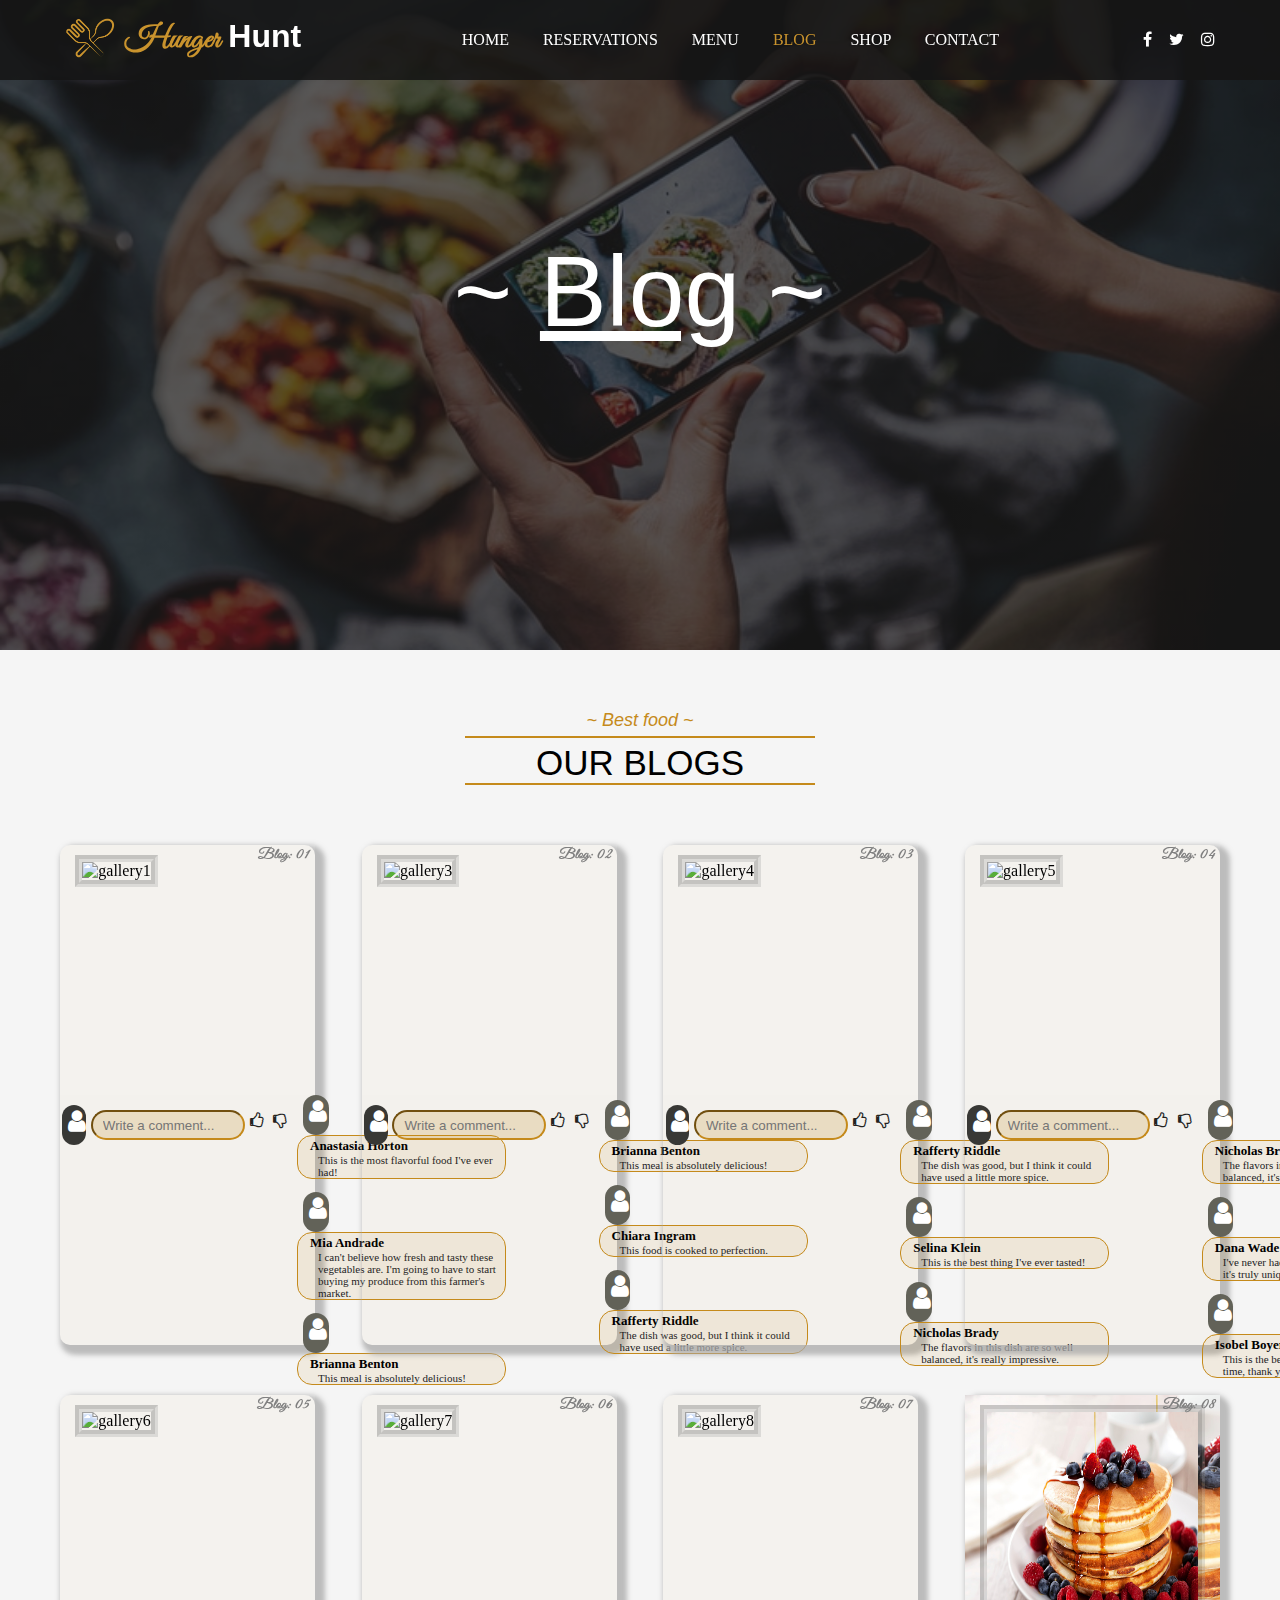
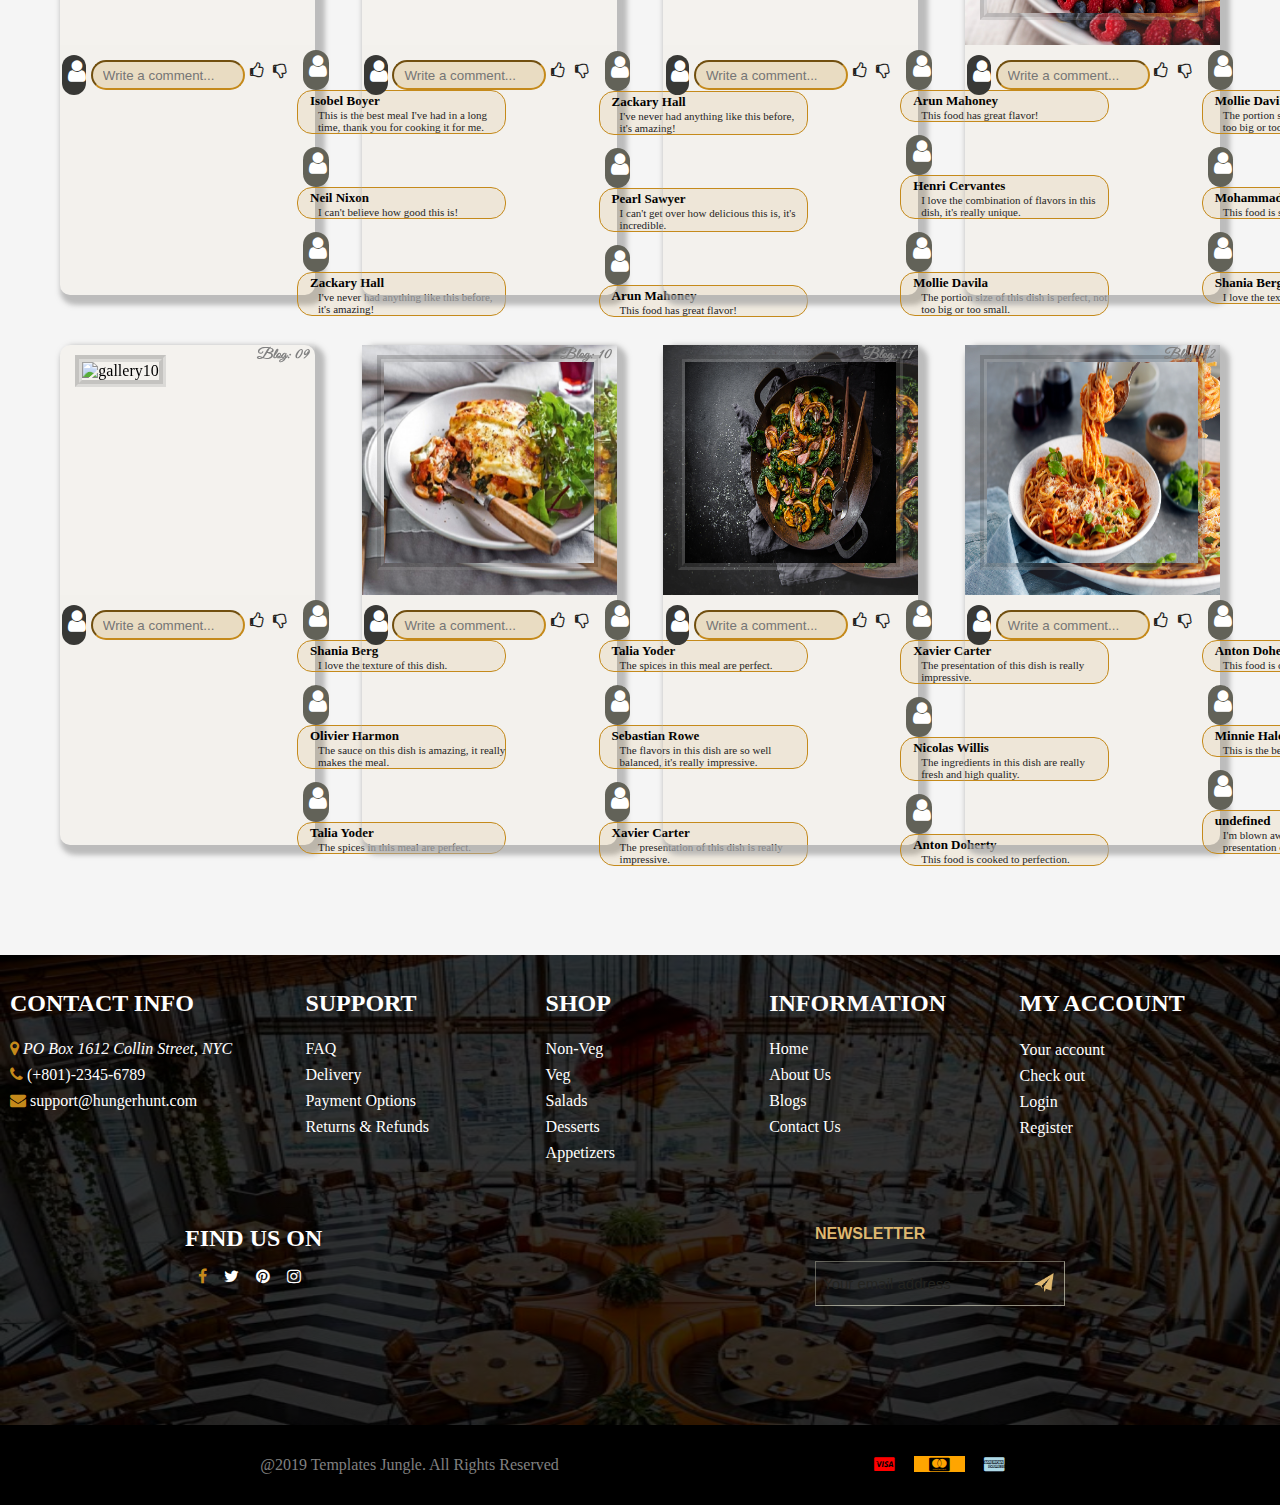
==== blog.html @ 98c382d9 "Finished blogs page" ====
<!DOCTYPE html>
<html lang="en">

<head>
    <meta charset="UTF-8">
    <meta http-equiv="X-UA-Compatible" content="IE=edge">
    <meta name="viewport" content="width=device-width, initial-scale=1.0">
    <link rel="stylesheet" href="styles/blog-style.css">
    <link rel="stylesheet" href="https://cdnjs.cloudflare.com/ajax/libs/font-awesome/4.7.0/css/font-awesome.min.css">
    <title>Blogs</title>
</head>

<body>
    <header>
        <div class="navbar">
            <nav>
                <script src="utils/navbar.js" type="text/JavaScript"></script>
            </nav>
        </div>
        <div class="page-title">~ <span>Blog</span> ~</div>
    </header>
    <div class="section-title">
        <h5>~ Best food ~</h5>
        <hr>
        <h4>OUR BLOGS</h4>
        <hr>
    </div>
    <section class="blogs">
        <article class="blog">
            <figure class="fig-1">
                <img src="assets/images/gallery1.png" alt="gallery1" class="blog-image" />
                <figcaption>
                    Blog: 01
                </figcaption>
            </figure>
            <div class="likes-and-comments">
                <div class="likes-comments-form">
                    <form>
                        <div style="font-size: 25px; color: white; width: 10%; height: 40px; background-color: #383835; border-radius: 20px"><i class="fa fa-user" style="padding-top: 15%; padding-left: 25%;"></i></div>
                        <div class="comment-input"><input method="GET" type="text" placeholder="Write a comment..." style="padding-left: 10px;">   </div>
                        <div style="width: 8%; margin-top: 3%;">
                            <i class="fa fa-thumbs-o-up" aria-hidden="true" id="blog-likes-1" style="color: #23231F;"></i>
                            <span id="total-likes-1" style="color: #23231F;"></span>
                        </div>
                        <div style="width: 8%; margin-top: 3%; margin-right: 3%;">
                            <i class="fa fa-thumbs-o-down" aria-hidden="true" id="blog-dislikes-1"
                                style="color: #23231F;"></i>
                            <span id="total-dislikes-1" style="color: #23231F;"></span>
                        </div>
                    </form>
                </div>
                <div id="blog-comments-1">
                    <script src="./utils/blogComments.js" type="text/javascript"></script>
                </div>
            </div>
        </article>
        <article class="blog">
            <figure class="fig-2">
                <img src="assets/images/gallery3.png" alt="gallery3" class="blog-image" />
                <figcaption>
                    Blog: 02
                </figcaption>
            </figure>
            <div class="likes-and-comments">
                <div class="likes-comments-form">
                    <form>
                        <div style="font-size: 25px; color: white; width: 10%; height: 40px; background-color: #383835; border-radius: 20px"><i class="fa fa-user" style="padding-top: 15%; padding-left: 25%;"></i></div>
                        <div class="comment-input"><input method="GET" type="text" placeholder="Write a comment..." style="padding-left: 10px;">   </div>
                        <div style="width: 8%; margin-top: 3%;">
                            <i class="fa fa-thumbs-o-up" aria-hidden="true" id="blog-likes-2" style="color: #23231F;"></i>
                            <span id="total-likes-2" style="color: #23231F;"></span>
                        </div>
                        <div style="width: 8%; margin-top: 3%; margin-right: 3%;">
                            <i class="fa fa-thumbs-o-down" aria-hidden="true" id="blog-dislikes-2"
                                style="color: #23231F;"></i>
                            <span id="total-dislikes-2" style="color: #23231F;"></span>
                        </div>
                    </form>
                </div>
                <div id="blog-comments-2" style="margin-top: 5px;">
                    <script src="./utils/blogComments.js" type="text/javascript"></script>
                </div>
            </div>
        </article>
        <article class="blog">
            <figure class="fig-3">
                <img src="assets/images/gallery4.png" alt="gallery4" class="blog-image" />
                <figcaption>
                    Blog: 03
                </figcaption>
            </figure>
            <div class="likes-and-comments">
                <div class="likes-comments-form">
                    <form>
                        <div style="font-size: 25px; color: white; width: 10%; height: 40px; background-color: #383835; border-radius: 20px"><i class="fa fa-user" style="padding-top: 15%; padding-left: 25%;"></i></div>
                        <div class="comment-input"><input method="GET" type="text" placeholder="Write a comment..." style="padding-left: 10px;">   </div>
                        <div style="width: 8%; margin-top: 3%;">
                            <i class="fa fa-thumbs-o-up" aria-hidden="true" id="blog-likes-3" style="color: #23231F;"></i>
                            <span id="total-likes-3" style="color: #23231F;"></span>
                        </div>
                        <div style="width: 8%; margin-top: 3%; margin-right: 3%;">
                            <i class="fa fa-thumbs-o-down" aria-hidden="true" id="blog-dislikes-3"
                                style="color: #23231F;"></i>
                            <span id="total-dislikes-3" style="color: #23231F;"></span>
                        </div>
                    </form>
                </div>
                <div id="blog-comments-3" style="margin-top: 5px;">
                    <script src="./utils/blogComments.js" type="text/javascript"></script>
                </div>
            </div>
        </article>
        <article class="blog">
            <figure class="fig-4">
                <img src="assets/images/gallery5.png" alt="gallery5" class="blog-image" />
                <figcaption>
                    Blog: 04
                </figcaption>
            </figure>
            <div class="likes-and-comments">
                <div class="likes-comments-form">
                    <form>
                        <div style="font-size: 25px; color: white; width: 10%; height: 40px; background-color: #383835; border-radius: 20px"><i class="fa fa-user" style="padding-top: 15%; padding-left: 25%;"></i></div>
                        <div class="comment-input"><input method="GET" type="text" placeholder="Write a comment..." style="padding-left: 10px;">   </div>
                        <div style="width: 8%; margin-top: 3%;">
                            <i class="fa fa-thumbs-o-up" aria-hidden="true" id="blog-likes-4" style="color: #23231F;"></i>
                            <span id="total-likes-4" style="color: #23231F;"></span>
                        </div>
                        <div style="width: 8%; margin-top: 3%; margin-right: 3%;">
                            <i class="fa fa-thumbs-o-down" aria-hidden="true" id="blog-dislikes-4"
                                style="color: #23231F;"></i>
                            <span id="total-dislikes-4" style="color: #23231F;"></span>
                        </div>
                    </form>
                </div>
                <div id="blog-comments-4" style="margin-top: 5px;">
                    <script src="./utils/blogComments.js" type="text/javascript"></script>
                </div>
            </div>
        </article>
        <article class="blog">
            <figure class="fig-5">
                <img src="assets/images/gallery6.png" alt="gallery6" class="blog-image" />
                <figcaption>
                    Blog: 05
                </figcaption>
            </figure>
            <div class="likes-and-comments">
                <div class="likes-comments-form">
                    <form>
                        <div style="font-size: 25px; color: white; width: 10%; height: 40px; background-color: #383835; border-radius: 20px"><i class="fa fa-user" style="padding-top: 15%; padding-left: 25%;"></i></div>
                        <div class="comment-input"><input method="GET" type="text" placeholder="Write a comment..." style="padding-left: 10px;">   </div>
                        <div style="width: 8%; margin-top: 3%;">
                            <i class="fa fa-thumbs-o-up" aria-hidden="true" id="blog-likes-5" style="color: #23231F;"></i>
                            <span id="total-likes-5" style="color: #23231F;"></span>
                        </div>
                        <div style="width: 8%; margin-top: 3%; margin-right: 3%;">
                            <i class="fa fa-thumbs-o-down" aria-hidden="true" id="blog-dislikes-5"
                                style="color: #23231F;"></i>
                            <span id="total-dislikes-5" style="color: #23231F;"></span>
                        </div>
                    </form>
                </div>
                <div id="blog-comments-5" style="margin-top: 5px;">
                    <script src="./utils/blogComments.js" type="text/javascript"></script>
                </div>
            </div>
        </article>
        <article class="blog">
            <figure class="fig-6">
                <img src="assets/images/gallery7.png" alt="gallery7" class="blog-image" />
                <figcaption>
                    Blog: 06
                </figcaption>
            </figure>
            <div class="likes-and-comments">
                <div class="likes-comments-form">
                    <form>
                        <div style="font-size: 25px; color: white; width: 10%; height: 40px; background-color: #383835; border-radius: 20px"><i class="fa fa-user" style="padding-top: 15%; padding-left: 25%;"></i></div>
                        <div class="comment-input"><input method="GET" type="text" placeholder="Write a comment..." style="padding-left: 10px;">   </div>
                        <div style="width: 8%; margin-top: 3%;">
                            <i class="fa fa-thumbs-o-up" aria-hidden="true" id="blog-likes-6" style="color: #23231F;"></i>
                            <span id="total-likes-6" style="color: #23231F;"></span>
                        </div>
                        <div style="width: 8%; margin-top: 3%; margin-right: 3%;">
                            <i class="fa fa-thumbs-o-down" aria-hidden="true" id="blog-dislikes-6"
                                style="color: #23231F;"></i>
                            <span id="total-dislikes-6" style="color: #23231F;"></span>
                        </div>
                    </form>
                </div>
                <div id="blog-comments-6" style="margin-top: 6px;">
                    <script src="./utils/blogComments.js" type="text/javascript"></script>
                </div>
            </div>
        </article>
        <article class="blog">
            <figure class="fig-7">
                <img src="assets/images/gallery8.png" alt="gallery8" class="blog-image" />
                <figcaption>
                    Blog: 07
                </figcaption>
            </figure>
            <div class="likes-and-comments">
                <div class="likes-comments-form">
                    <form>
                        <div style="font-size: 25px; color: white; width: 10%; height: 40px; background-color: #383835; border-radius: 20px"><i class="fa fa-user" style="padding-top: 15%; padding-left: 25%;"></i></div>
                        <div class="comment-input"><input method="GET" type="text" placeholder="Write a comment..." style="padding-left: 10px;">   </div>
                        <div style="width: 8%; margin-top: 3%;">
                            <i class="fa fa-thumbs-o-up" aria-hidden="true" id="blog-likes-7" style="color: #23231F;"></i>
                            <span id="total-likes-7" style="color: #23231F;"></span>
                        </div>
                        <div style="width: 8%; margin-top: 3%; margin-right: 3%;">
                            <i class="fa fa-thumbs-o-down" aria-hidden="true" id="blog-dislikes-7"
                                style="color: #23231F;"></i>
                            <span id="total-dislikes-7" style="color: #23231F;"></span>
                        </div>
                    </form>
                </div>
                <div id="blog-comments-7" style="margin-top: 5px;">
                    <script src="./utils/blogComments.js" type="text/javascript"></script>
                </div>
            </div>
        </article>
        <article class="blog">
            <figure class="fig-8">
                <img src="assets/images/gallery9.jpg" alt="gallery9" class="blog-image" />
                <figcaption>
                    Blog: 08
                </figcaption>
            </figure>
            <div class="likes-and-comments">
                <div class="likes-comments-form">
                    <form>
                        <div style="font-size: 25px; color: white; width: 10%; height: 40px; background-color: #383835; border-radius: 20px"><i class="fa fa-user" style="padding-top: 15%; padding-left: 25%;"></i></div>
                        <div class="comment-input"><input method="GET" type="text" placeholder="Write a comment..." style="padding-left: 10px;">   </div>
                        <div style="width: 8%; margin-top: 3%;">
                            <i class="fa fa-thumbs-o-up" aria-hidden="true" id="blog-likes-8" style="color: #23231F;"></i>
                            <span id="total-likes-8" style="color: #23231F;"></span>
                        </div>
                        <div style="width: 8%; margin-top: 3%; margin-right: 3%;">
                            <i class="fa fa-thumbs-o-down" aria-hidden="true" id="blog-dislikes-8"
                                style="color: #23231F;"></i>
                            <span id="total-dislikes-8" style="color: #23231F;"></span>
                        </div>
                    </form>
                </div>
                <div id="blog-comments-8" style="margin-top: 5px;">
                    <script src="./utils/blogComments.js" type="text/javascript"></script>
                </div>
            </div>
        </article>
        <article class="blog">
            <figure class="fig-9">
                <img src="assets/images/gallery10.png" alt="gallery10" class="blog-image" />
                <figcaption>
                    Blog: 09
                </figcaption>
            </figure>
            <div class="likes-and-comments">
                <div class="likes-comments-form">
                    <form>
                        <div style="font-size: 25px; color: white; width: 10%; height: 40px; background-color: #383835; border-radius: 20px"><i class="fa fa-user" style="padding-top: 15%; padding-left: 25%;"></i></div>
                        <div class="comment-input"><input method="GET" type="text" placeholder="Write a comment..." style="padding-left: 10px;">   </div>
                        <div style="width: 8%; margin-top: 3%;">
                            <i class="fa fa-thumbs-o-up" aria-hidden="true" id="blog-likes-9" style="color: #23231F;"></i>
                            <span id="total-likes-9" style="color: #23231F;"></span>
                        </div>
                        <div style="width: 8%; margin-top: 3%; margin-right: 3%;">
                            <i class="fa fa-thumbs-o-down" aria-hidden="true" id="blog-dislikes-9"
                                style="color: #23231F;"></i>
                            <span id="total-dislikes-9" style="color: #23231F;"></span>
                        </div>
                    </form>
                </div>
                <div id="blog-comments-9" style="margin-top: 5px;">
                    <script src="./utils/blogComments.js" type="text/javascript"></script>
                </div>
            </div>
        </article>
        <article class="blog">
            <figure class="fig-10">
                <img src="assets/images/gallery11.jpg" alt="gallery11" class="blog-image" />
                <figcaption>
                    Blog: 10
                </figcaption>
            </figure>
            <div class="likes-and-comments">
                <div class="likes-comments-form">
                    <form>
                        <div style="font-size: 25px; color: white; width: 10%; height: 40px; background-color: #383835; border-radius: 20px"><i class="fa fa-user" style="padding-top: 15%; padding-left: 25%;"></i></div>
                        <div class="comment-input"><input method="GET" type="text" placeholder="Write a comment..." style="padding-left: 10px;">   </div>
                        <div style="width: 8%; margin-top: 3%;">
                            <i class="fa fa-thumbs-o-up" aria-hidden="true" id="blog-likes-10" style="color: #23231F;"></i>
                            <span id="total-likes-10" style="color: #23231F;"></span>
                        </div>
                        <div style="width: 8%; margin-top: 3%; margin-right: 3%;">
                            <i class="fa fa-thumbs-o-down" aria-hidden="true" id="blog-dislikes-10"
                                style="color: #23231F;"></i>
                            <span id="total-dislikes-10" style="color: #23231F;"></span>
                        </div>
                    </form>
                </div>
                <div id="blog-comments-10" style="margin-top: 5px;">
                    <script src="./utils/blogComments.js" type="text/javascript"></script>
                </div>
            </div>
        </article>
        <article class="blog">
            <figure class="fig-11">
                <img src="assets/images/gallery12.jpg" alt="gallery12" class="blog-image" />
                <figcaption>
                    Blog: 11
                </figcaption>
            </figure>
            <div class="likes-and-comments">
                <div class="likes-comments-form">
                    <form>
                        <div style="font-size: 25px; color: white; width: 10%; height: 40px; background-color: #383835; border-radius: 20px"><i class="fa fa-user" style="padding-top: 15%; padding-left: 25%;"></i></div>
                        <div class="comment-input"><input method="GET" type="text" placeholder="Write a comment..." style="padding-left: 10px;">   </div>
                        <div style="width: 8%; margin-top: 3%;">
                            <i class="fa fa-thumbs-o-up" aria-hidden="true" id="blog-likes-11" style="color: #23231F;"></i>
                            <span id="total-likes-11" style="color: #23231F;"></span>
                        </div>
                        <div style="width: 8%; margin-top: 3%; margin-right: 3%;">
                            <i class="fa fa-thumbs-o-down" aria-hidden="true" id="blog-dislikes-11"
                                style="color: #23231F;"></i>
                            <span id="total-dislikes-11" style="color: #23231F;"></span>
                        </div>
                    </form>
                </div>
                <div id="blog-comments-11" style="margin-top: 5px;">
                    <script src="./utils/blogComments.js" type="text/javascript"></script>
                </div>
            </div>
        </article>
        <article class="blog">
            <figure class="fig-12">
                <img src="assets/images/gallery13.jpg" alt="gallery13" class="blog-image" />
                <figcaption>
                    Blog: 12
                </figcaption>
            </figure>
            <div class="likes-and-comments">
                <div class="likes-comments-form">
                    <form>
                        <div style="font-size: 25px; color: white; width: 10%; height: 40px; background-color: #383835; border-radius: 20px"><i class="fa fa-user" style="padding-top: 15%; padding-left: 25%;"></i></div>
                        <div class="comment-input"><input method="GET" type="text" placeholder="Write a comment..." style="padding-left: 10px;">   </div>
                        <div style="width: 8%; margin-top: 3%;">
                            <i class="fa fa-thumbs-o-up" aria-hidden="true" id="blog-likes-12" style="color: #23231F;"></i>
                            <span id="total-likes-12" style="color: #23231F;"></span>
                        </div>
                        <div style="width: 8%; margin-top: 3%; margin-right: 3%;">
                            <i class="fa fa-thumbs-o-down" aria-hidden="true" id="blog-dislikes-12"
                                style="color: #23231F;"></i>
                            <span id="total-dislikes-12" style="color: #23231F;"></span>
                        </div>
                    </form>
                </div>
                <div id="blog-comments-12" style="margin-top: 5px;">
                    <script src="./utils/blogComments.js" type="text/javascript"></script>
                </div>
            </div>
        </article>
        <script src="./utils/likeFunction.js" type="text/javascript"></script>
    </section>
    <footer>
        <script src="utils/footer.js" type="text/JavaScript"></script>
    </footer>
</body>

</html>
---- styles/blog-style.css ----
:root {
    --light-orange-button-color: rgba(227, 179, 89, 0.946);
    --transparent-black: rgba(0, 0, 0, 0.85);
}

@font-face {
    font-family: 'Great Vibes';
    src: url('../assets/fonts/great-vibes.ttf') format('truetype'); 
} 

* {
    margin: 0;
    box-sizing: border-box;
    padding: 0;
}

body {
    background-color: #f5f5f5;
}

header {
    width: 100%;
    height: 650px;
    background: linear-gradient(rgba(0, 0, 0, 0.7), rgba(0, 0, 0, 0.7)), url("../assets/images/blogsHeader.jpg");
    background-repeat: no-repeat;
    background-attachment: scroll;
    background-size: 100% 100%;
    opacity: 0.92;
}

.page-title {
    color: white;
    font-family: sans-serif;
    font-size: 100px;
    text-align: center;
    margin-top: 12%;
    font-weight: 500;
}

.page-title span {
    text-decoration: underline;
}

 .navbar-logo img {
    width: 50px;
    height: 50px;
    margin-top: auto;
}

.page-links a {
    text-decoration: none;
    color: white;
    margin-left: 30px;
}

.page-links {
    float: right;
    line-height: 80px;
    text-shadow: var(--transparent-black) -2.36667px 1.13333px 1.96803px;
}

.social-links a {
    margin-left: 13px;
}

.navbar {
    background-color: var(--transparent-black);
    position: sticky;
    top: 0px;
    z-index: 10000;
    display: flex;
}

.navbar-logo img {
    width: 50px;
    height: 50px;
    margin-top: auto;
}

#header-title {
    font-family: 'Great Vibes' , sans-serif;
    color: rgb(197, 138, 27);
    font-size: 32px;
    margin-top: 5px;
    margin-left: 10px;
}

#header-title span {
    font-family: sans-serif;
    font-weight: bold;
    color: white;
}

nav {
    width: 100%;
    top: 0;
    height: 80px;
    display: flex;
    align-items: center;
    justify-content: space-around;
}

#blog-link {
    color: rgb(197, 138, 27);
}

footer {
    height: 550px;
}

.footer-background-content {    
    background: linear-gradient(rgba(0, 0, 0, 0.8), rgba(0, 0, 0, 0.8)), url("../assets/images/footer-background.jpeg");
    height: 470px;
    background-repeat: no-repeat;
    background-attachment: scroll;
    background-size: 100% 100%;
}

.footer-background-content h2, .footer-background-content li, .footer-background-content a {
    color: white;
}

.footer-background-content::before {
    content: "";
    filter: brightness(100%);
    transition: all .2s linear;
}

.footer-links {
    display: flex;
    padding: 15px 10px;
    width: 100%;
    justify-content: center;
    height: 50%;
}

.footer-links-2 {
    display: flex;
    padding: 15px 10px;
    width: 100%;
    justify-content: space-around;
}

.footer-links li {
    font-size: 16px;
}

.footer-links div, .footer-links-2 div {
    padding: 20px 0px;
    width: 280px;
}

.footer-links i {
    color: rgb(197, 138, 27);
}

.footer-links h2 {
    margin-bottom: 20px;
}

.footer-links li {
    font-size: 16px;
}

#contact-info, #support, #shop, #information, #my-account li{
    text-align: justify;
    line-height: 26px;
}

#support {
    padding-left: 45px;
}

#shop {
    padding-left: 30px;
}

#contact nav {
    height: 50px;
    justify-content: left;
}

.social-links a {
    margin-left: 13px;
}

#newsletter-and-email input:not(:last-child) {
    background: transparent;
    width: 250px;
    height: 45px;
    color: rgba(245, 245, 220, 0.569);
    border-radius: 0;
    border-color: rgba(245, 245, 220, 0.569);
    border-width: 0.3px;
    padding-left: 7px;
    font-size: 15px;
    background-size: 20px;
    margin-top: 18px;
}

#newsletter-and-email h3{
   color:rgb(223, 184, 112);
   font-size: 16px;
}

#newsletter-and-email input:not(:last-child):focus {
    outline: none !important;
    border-color: rgba(245, 245, 220, 0.8);
}

#newsletter-and-email input:not(:last-child)::placeholder {
    color: #23231F;
}

#email-submit {
    background-image: url('../assets/images/send-icon.png');
    background-repeat: no-repeat;
    background-size: 23px;
    background-position: 5px;
    background-color: transparent;
    border: none;
    display: table-cell;
    vertical-align: middle;
    width: 30px;
    height: 30px;
    margin-left: -40px;
    margin-top: -3px;
}

.footer-credentials {
    height: 80px;
    display: flex;
    margin: auto;
    justify-content: center;
    align-items: center;
}

ul li {
    list-style-type: none;
}

ul li a {
    text-decoration: none;
    color: var(--transparent-black);
}

.card-class {
    margin-left: 300px;
}

.card-class i {
    padding: 0px 15px;
}

.section-title {
    text-align: center;
    margin-top: 60px;
    font-family: Helvetica, Arial, sans-serif;
}

.section-title h4 {
    font-size: 35px;
    margin-top: 5px;
    font-weight: 100;
}

.section-title hr {
    border: none;
    height: 2px;
    background: rgb(197, 138, 27);
    margin: auto;
    width: 350px;
}

.section-title h5 {
    color: rgb(197, 138, 27);
    font-size: 18px;
    font-style: italic;
    margin-bottom: 5px;
    font-weight: 100;
}

.blogs {
    display: flex;
    flex-wrap: wrap;
    justify-content: space-between;
    margin: 60px ;
    
}

.blogs .blog {
    width: 22%;
    height: 500px;
    margin-bottom: 50px;
    box-shadow:  5px 5px 5px 5px rgba(168, 168, 168, 0.75);
    background-color: rgba(197, 138, 27, 0.034);
    border-radius: 10px;
}

.blog figure {
    width: 100%;
    height: 50%;
    background-size: cover;
    position: relative;
    margin-bottom: 0;
}

.fig-1 {
    background: linear-gradient(rgba(255,255,255,0.1), rgba(255,255,255,0.1)), url('./../assets/images/gallery1.png') no-repeat;
}
.fig-2 {
    background: linear-gradient(rgba(255,255,255,0.1), rgba(255,255,255,0.1)), url('./../assets/images/gallery3.png') no-repeat;
}
.fig-3 {
    background: linear-gradient(rgba(255,255,255,0.1), rgba(255,255,255,0.1)), url('./../assets/images/gallery4.png') no-repeat;
}
.fig-4 {
    background: linear-gradient(rgba(255,255,255,0.1), rgba(255,255,255,0.1)), url('./../assets/images/gallery5.png') no-repeat;
}
.fig-5 {
    background: linear-gradient(rgba(255,255,255,0.1), rgba(255,255,255,0.1)), url('./../assets/images/gallery6.png') no-repeat;
}
.fig-6 {
    background: linear-gradient(rgba(255,255,255,0.1), rgba(255,255,255,0.1)), url('./../assets/images/gallery7.png') no-repeat;
}
.fig-7 {
    background: linear-gradient(rgba(255,255,255,0.1), rgba(255,255,255,0.1)), url('./../assets/images/gallery8.png') no-repeat;
}
.fig-8 {
    background: linear-gradient(rgba(255,255,255,0.1), rgba(255,255,255,0.1)), url('./../assets/images/gallery9.jpg') no-repeat;
}
.fig-9 {
    background: linear-gradient(rgba(255,255,255,0.1), rgba(255,255,255,0.1)), url('./../assets/images/gallery10.png') no-repeat;
}
.fig-10 {
    background: linear-gradient(rgba(255,255,255,0.1), rgba(255,255,255,0.1)), url('./../assets/images/gallery11.jpg') no-repeat;
}
.fig-11 {
    background: linear-gradient(rgba(255,255,255,0.1), rgba(255,255,255,0.1)), url('./../assets/images/gallery12.jpg') no-repeat;
}
.fig-12 {
    background: linear-gradient(rgba(255,255,255,0.1), rgba(255,255,255,0.1)), url('./../assets/images/gallery13.jpg') no-repeat;
}

figure .blog-image {
    width: 88%;
    height: 86%;
    margin: 4% 6%;
    opacity: 1;
    border: 7px groove rgba(151, 151, 151, 0.27);
}

figcaption {
    font-family: 'Great Vibes' , sans-serif;
    font-size: 15px;
    font-weight: 600;
    color: gray;
    position: absolute;
    z-index: 1;
    top: 0;
    right: 0;
    margin-right: 5px;
}

.likes-and-comments {
    height: 50%;
    margin-top: 0px;
    display: flex;
    flex-wrap: wrap;
    flex-direction: column;
}

.likes-comments-form {
    height: 23%;
}

.likes-comments-form form { 
    margin-left: 1%;
    width: 100%;
    height: 100%;
    display: flex;
    flex-wrap: wrap;
    justify-content: space-between;
    padding-top: 10px;
}

.comment-input {
    width: 65%;
    height: 30px;
}

.comment-input input {
    width: 100%;
    height: 100%;
    margin-top: 5px;
    background-color: rgba(197, 138, 27, 0.2);
    border-radius: 15px;
    border-color: rgb(197, 138, 27);
    outline:#4e4f50;
    color: #23231F;
}
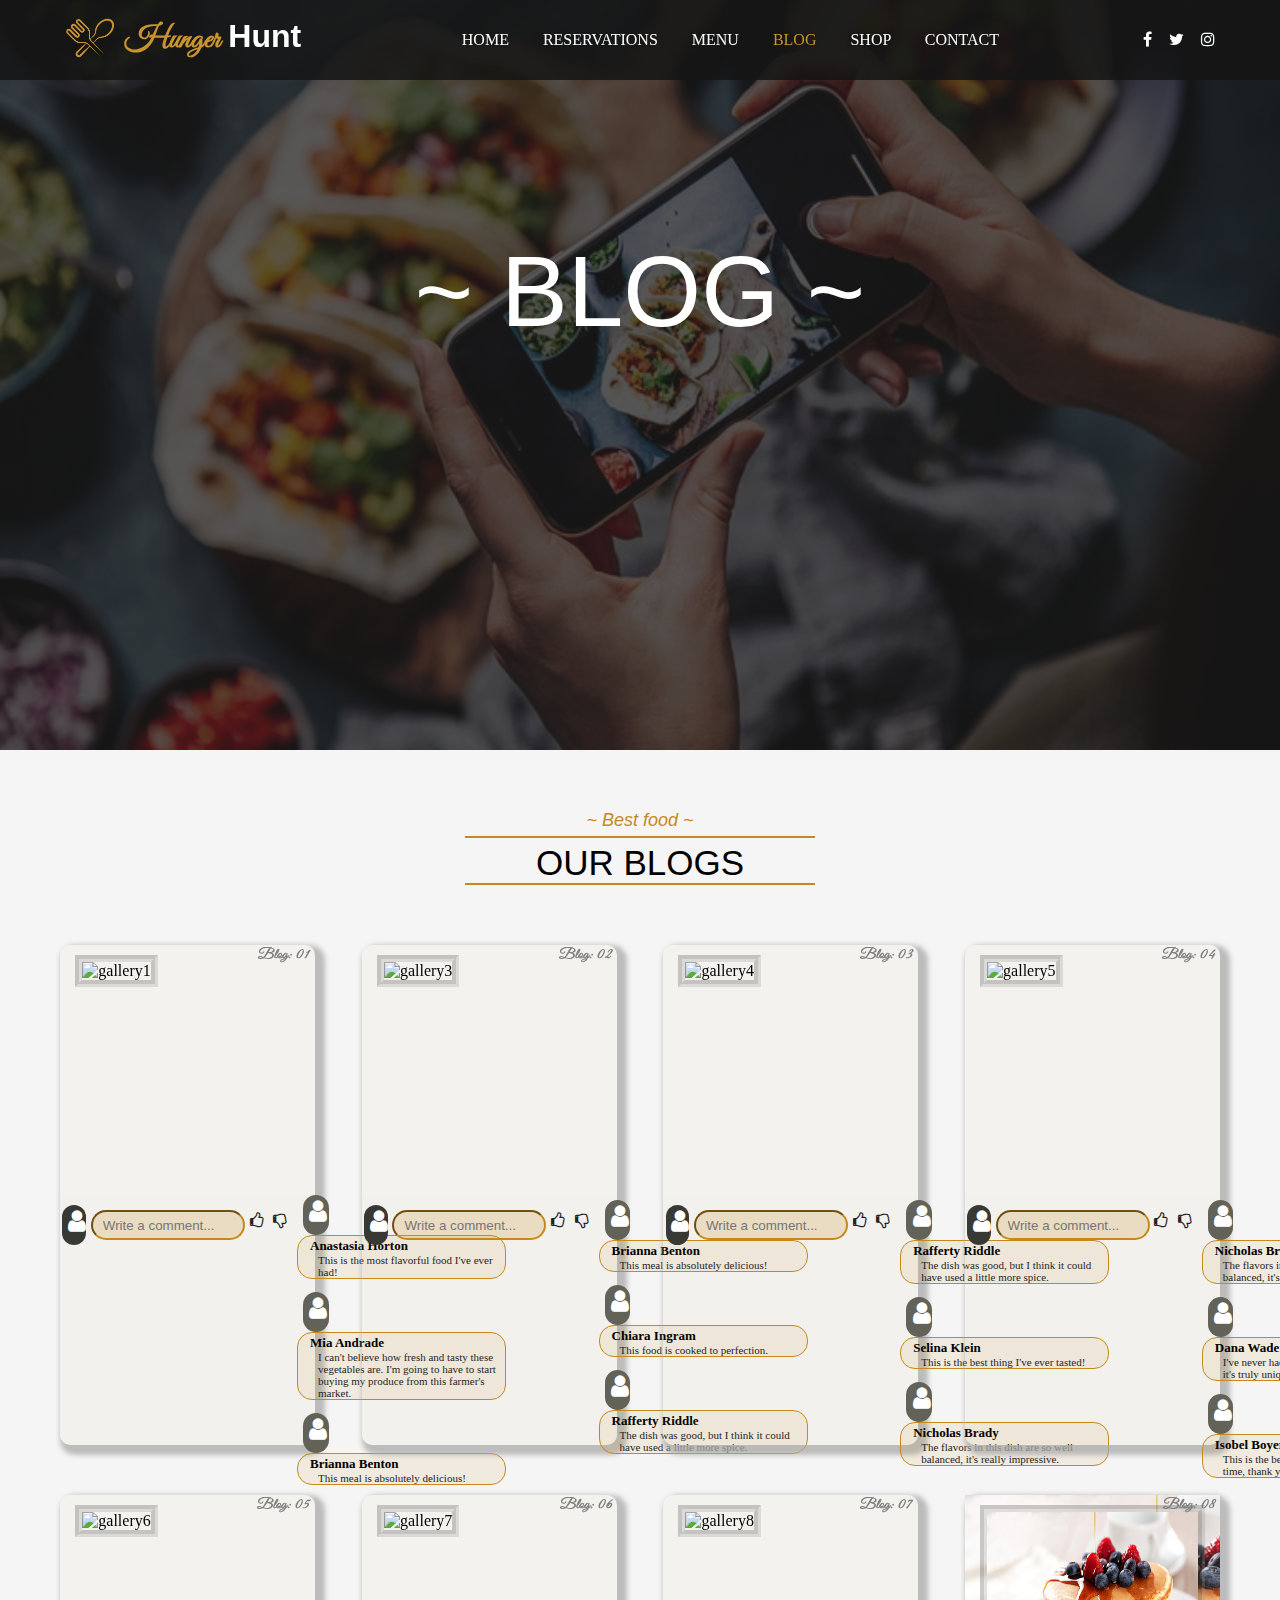
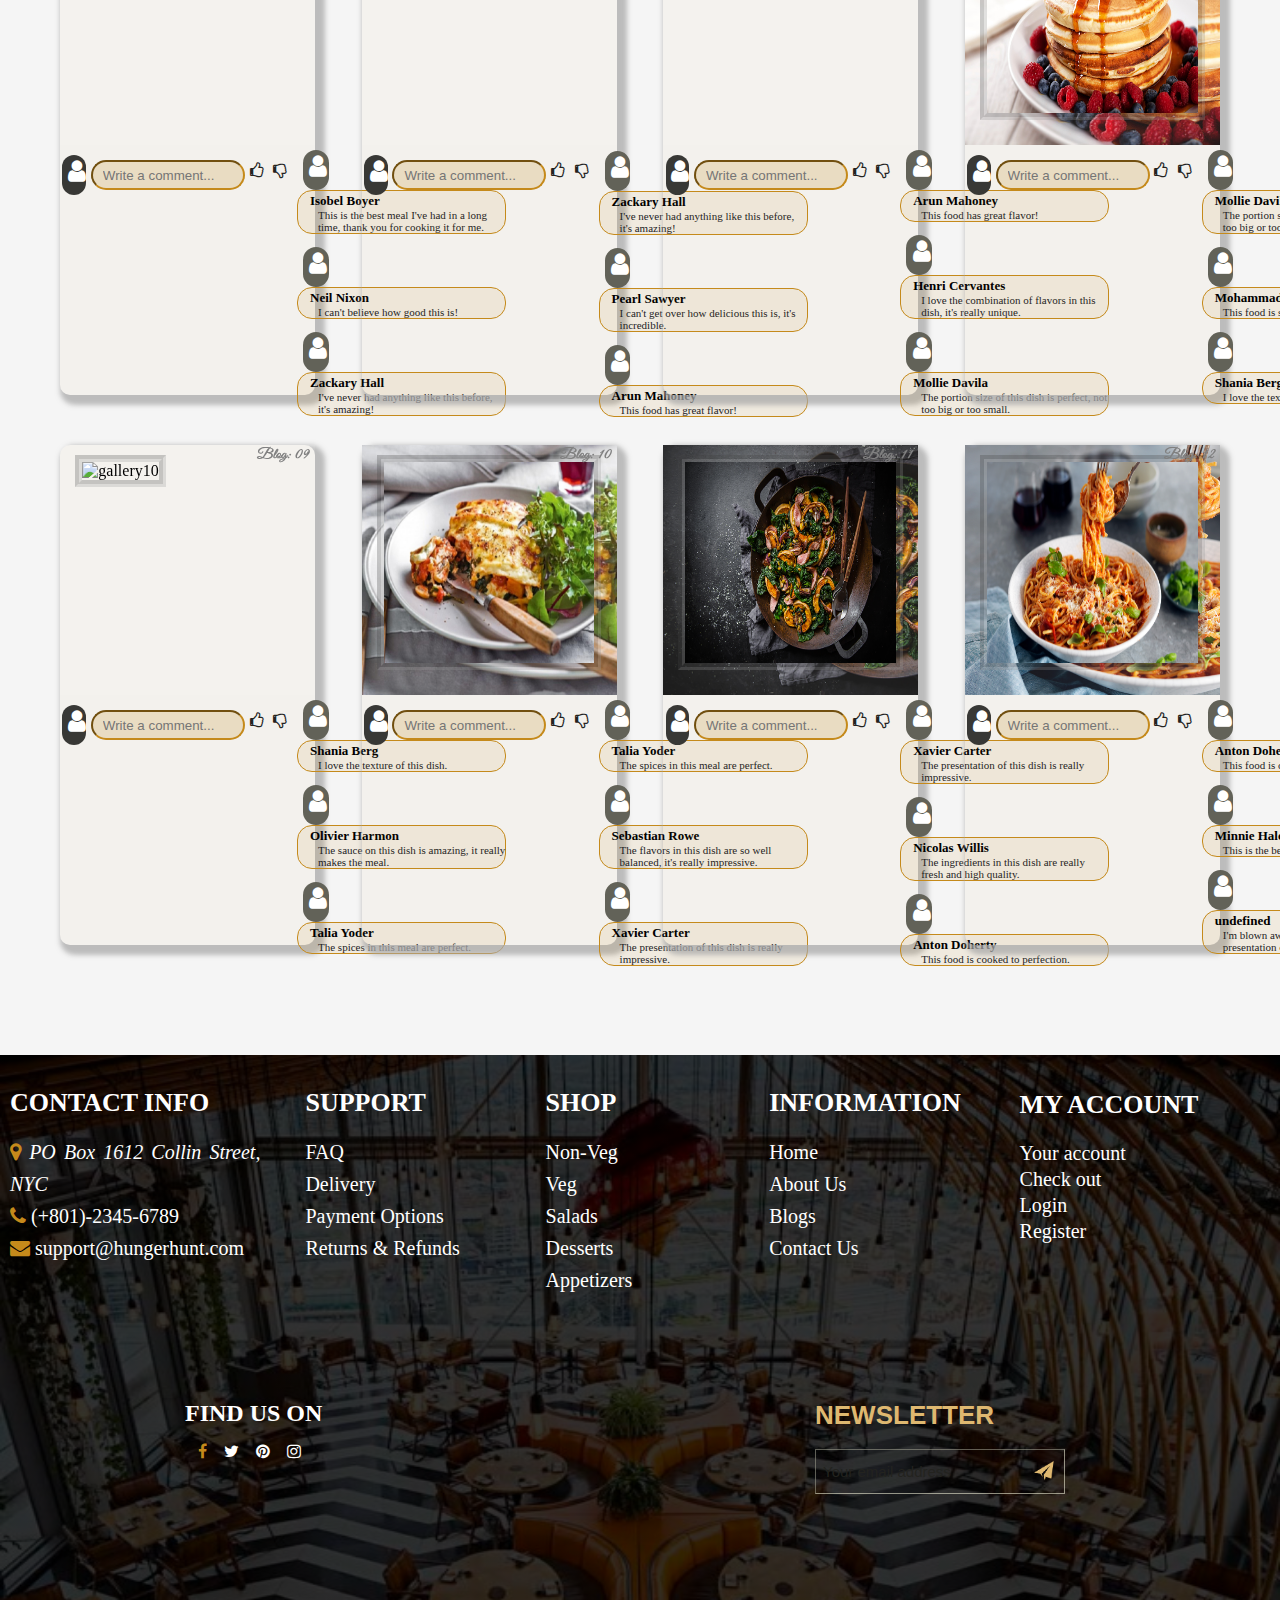
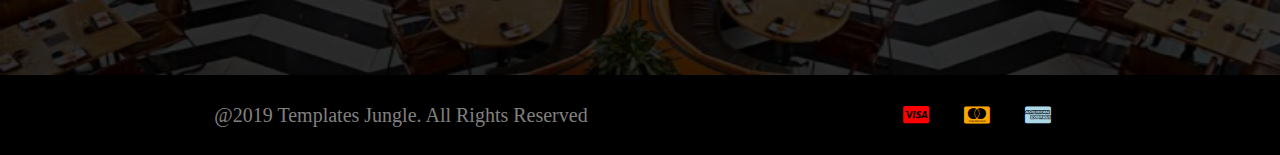
==== commit 2f9cba6e: "Overall improvements, fixed some spacing at index" ====
--- a/blog.html
+++ b/blog.html
@@ -17,7 +17,7 @@
                 <script src="utils/navbar.js" type="text/JavaScript"></script>
             </nav>
         </div>
-        <div class="page-title">~ <span>Blog</span> ~</div>
+        <div class="page-title">~ <span>BLOG</span> ~</div>
     </header>
     <div class="section-title">
         <h5>~ Best food ~</h5>
--- a/styles/blog-style.css
+++ b/styles/blog-style.css
@@ -20,7 +20,7 @@
 
 header {
     width: 100%;
-    height: 650px;
+    height: 750px;
     background: linear-gradient(rgba(0, 0, 0, 0.7), rgba(0, 0, 0, 0.7)), url("../assets/images/blogsHeader.jpg");
     background-repeat: no-repeat;
     background-attachment: scroll;
@@ -38,7 +38,7 @@
 }
 
 .page-title span {
-    text-decoration: underline;
+    /* text-decoration: underline; */
 }
 
  .navbar-logo img {
@@ -105,7 +105,7 @@
 }
 
 footer {
-    height: 550px;
+    height: 700px;
 }
 
 .footer-background-content {    
@@ -141,10 +141,6 @@
     justify-content: space-around;
 }
 
-.footer-links li {
-    font-size: 16px;
-}
-
 .footer-links div, .footer-links-2 div {
     padding: 20px 0px;
     width: 280px;
@@ -156,10 +152,12 @@
 
 .footer-links h2 {
     margin-bottom: 20px;
+    font-size: 26px;
 }
 
 .footer-links li {
-    font-size: 16px;
+    font-size: 20px;
+    line-height: 32px;
 }
 
 #contact-info, #support, #shop, #information, #my-account li{
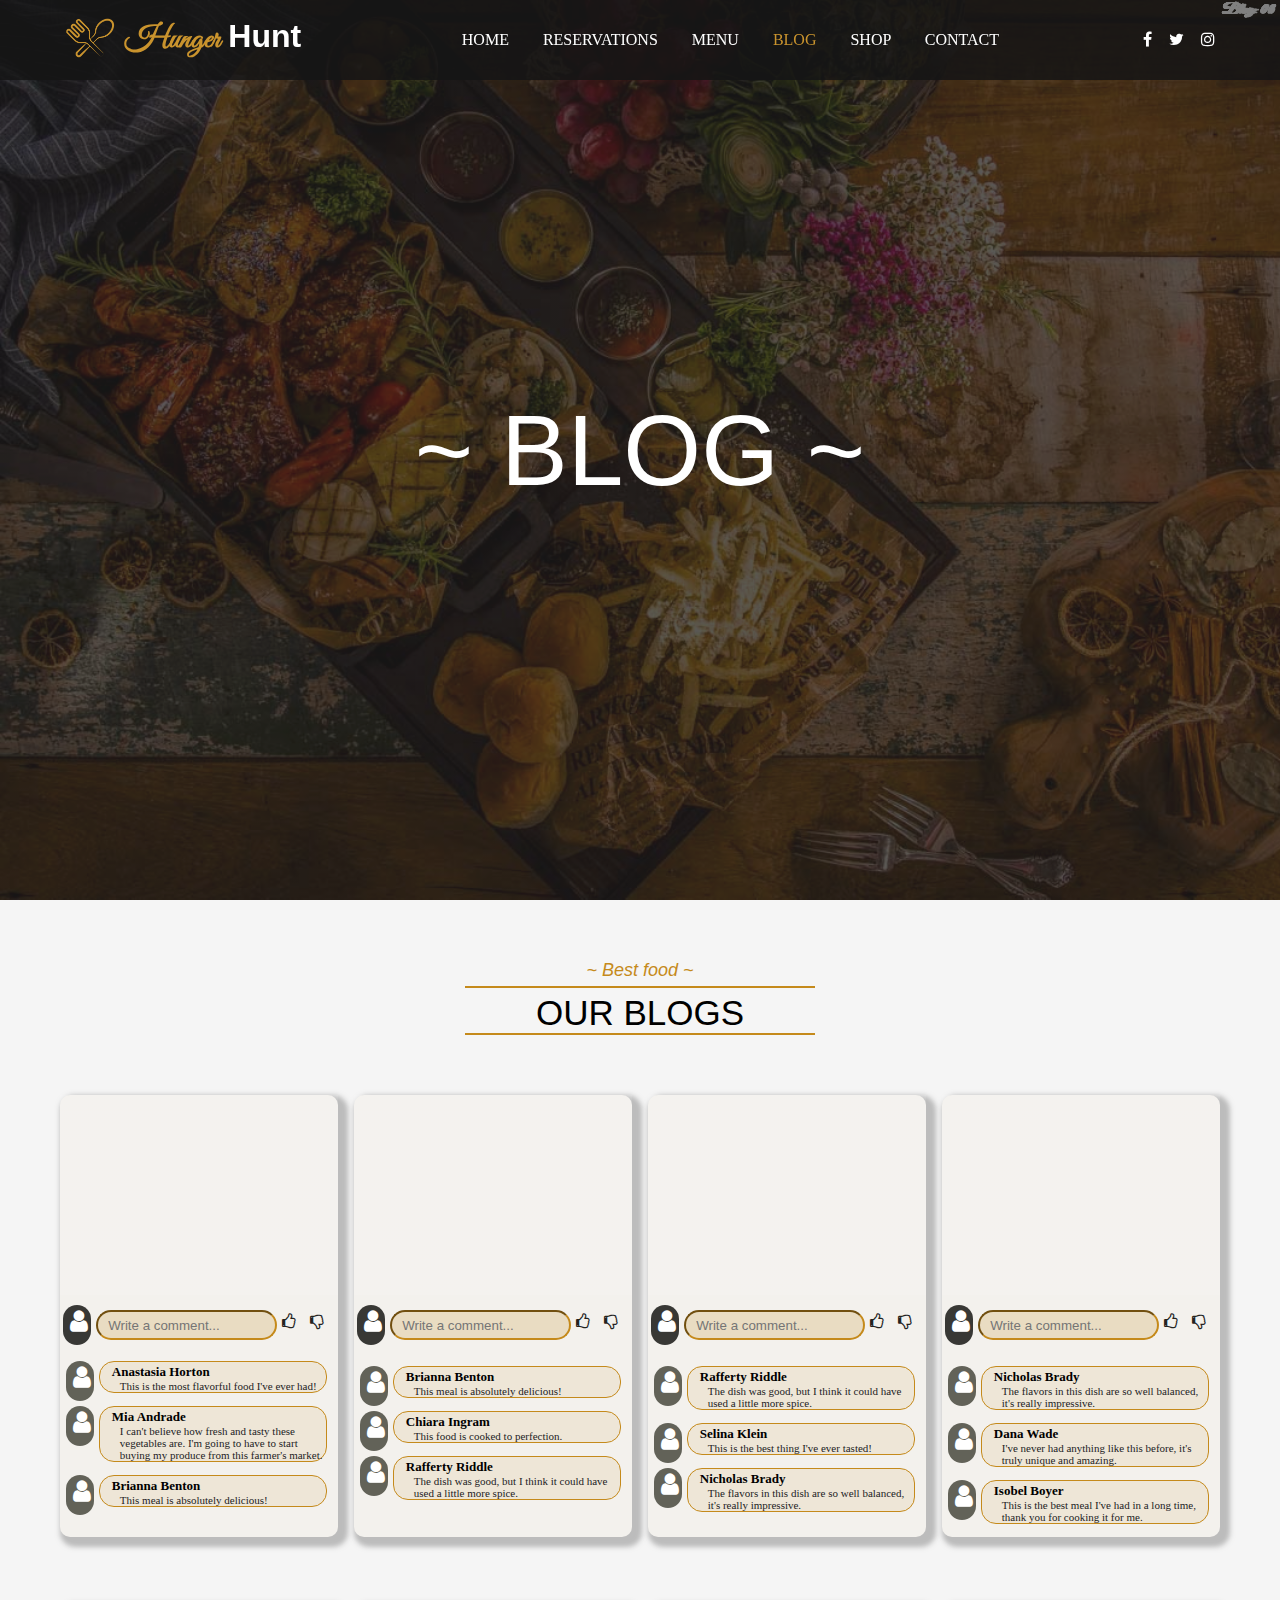
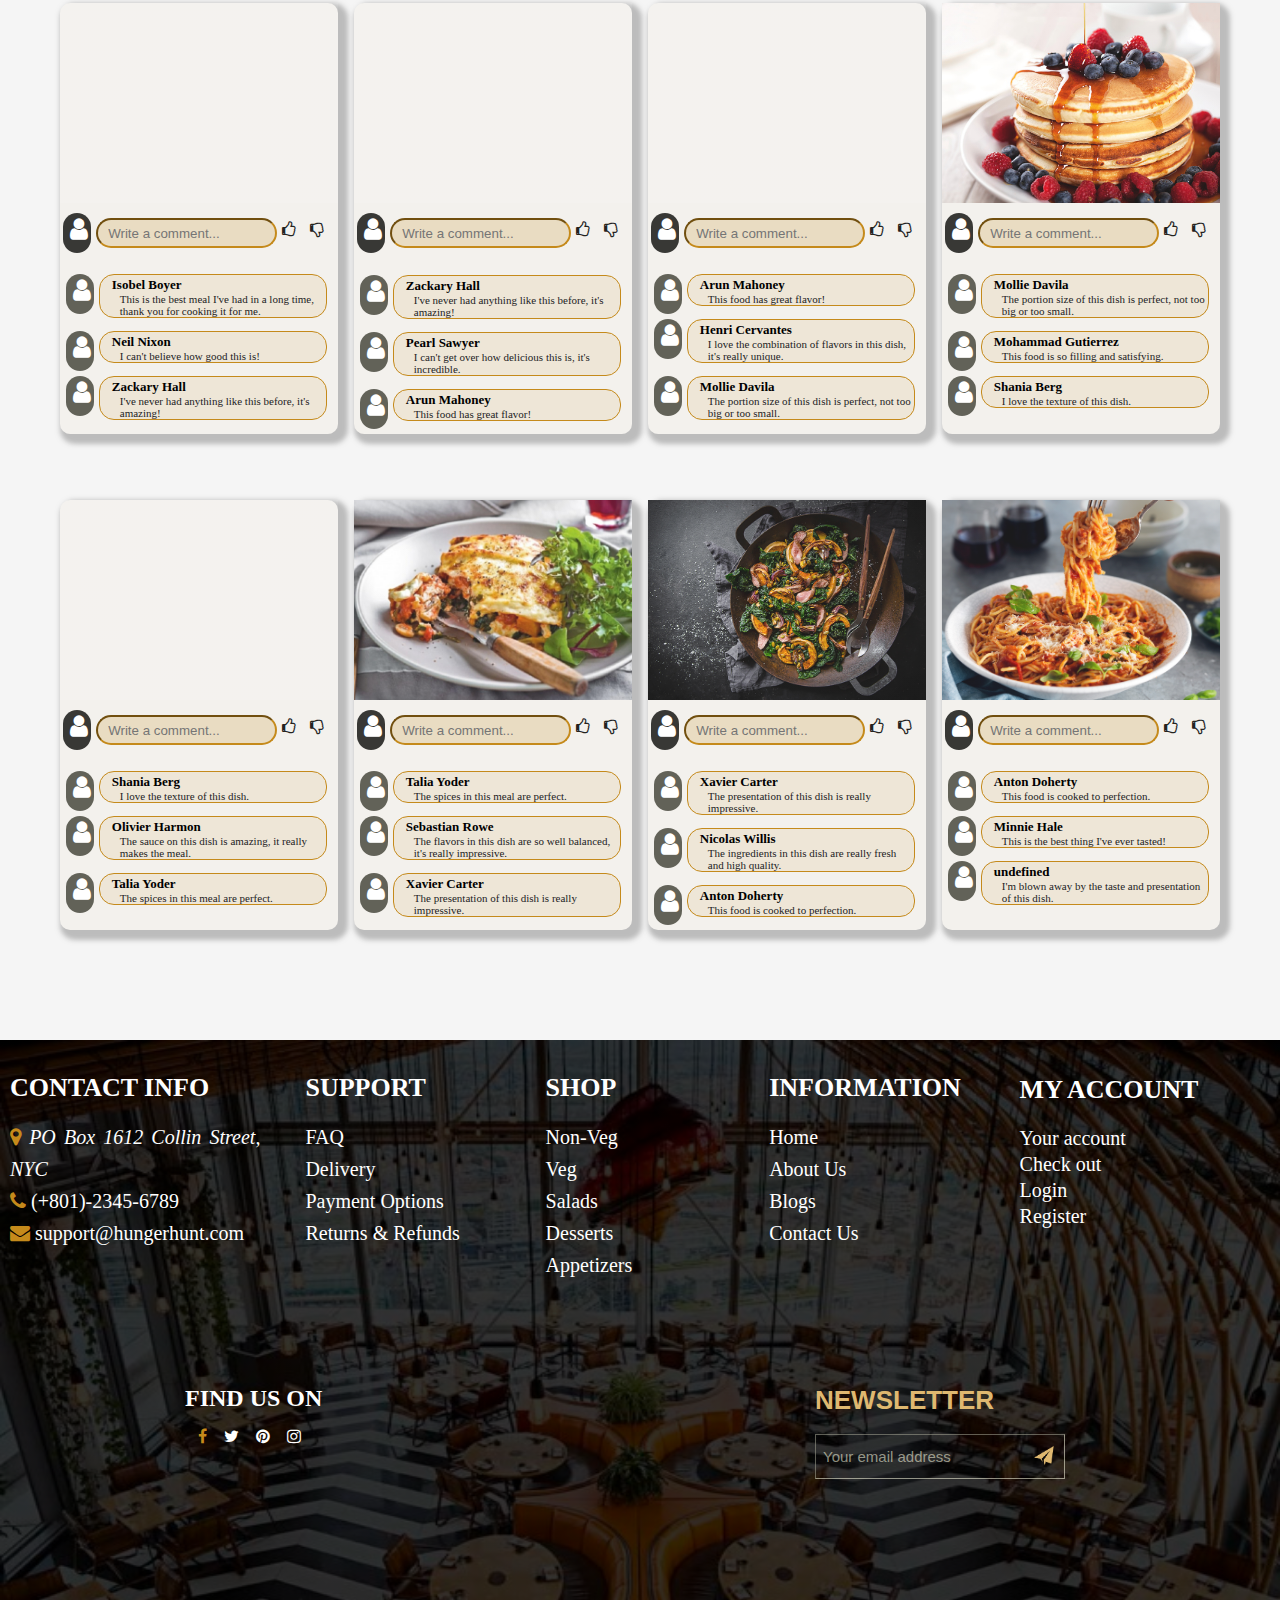
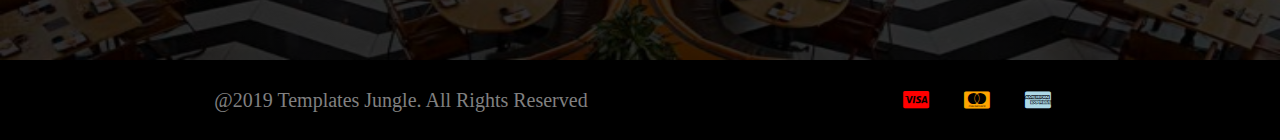
==== commit e18d4753: "Blog Page positioning and styling fixes" ====
--- a/blog.html
+++ b/blog.html
@@ -28,7 +28,6 @@
     <section class="blogs">
         <article class="blog">
             <figure class="fig-1">
-                <img src="assets/images/gallery1.png" alt="gallery1" class="blog-image" />
                 <figcaption>
                     Blog: 01
                 </figcaption>
@@ -56,7 +55,6 @@
         </article>
         <article class="blog">
             <figure class="fig-2">
-                <img src="assets/images/gallery3.png" alt="gallery3" class="blog-image" />
                 <figcaption>
                     Blog: 02
                 </figcaption>
@@ -84,7 +82,6 @@
         </article>
         <article class="blog">
             <figure class="fig-3">
-                <img src="assets/images/gallery4.png" alt="gallery4" class="blog-image" />
                 <figcaption>
                     Blog: 03
                 </figcaption>
@@ -112,7 +109,6 @@
         </article>
         <article class="blog">
             <figure class="fig-4">
-                <img src="assets/images/gallery5.png" alt="gallery5" class="blog-image" />
                 <figcaption>
                     Blog: 04
                 </figcaption>
@@ -140,7 +136,6 @@
         </article>
         <article class="blog">
             <figure class="fig-5">
-                <img src="assets/images/gallery6.png" alt="gallery6" class="blog-image" />
                 <figcaption>
                     Blog: 05
                 </figcaption>
@@ -168,7 +163,6 @@
         </article>
         <article class="blog">
             <figure class="fig-6">
-                <img src="assets/images/gallery7.png" alt="gallery7" class="blog-image" />
                 <figcaption>
                     Blog: 06
                 </figcaption>
@@ -196,7 +190,6 @@
         </article>
         <article class="blog">
             <figure class="fig-7">
-                <img src="assets/images/gallery8.png" alt="gallery8" class="blog-image" />
                 <figcaption>
                     Blog: 07
                 </figcaption>
@@ -224,7 +217,6 @@
         </article>
         <article class="blog">
             <figure class="fig-8">
-                <img src="assets/images/gallery9.jpg" alt="gallery9" class="blog-image" />
                 <figcaption>
                     Blog: 08
                 </figcaption>
@@ -252,7 +244,6 @@
         </article>
         <article class="blog">
             <figure class="fig-9">
-                <img src="assets/images/gallery10.png" alt="gallery10" class="blog-image" />
                 <figcaption>
                     Blog: 09
                 </figcaption>
@@ -280,7 +271,6 @@
         </article>
         <article class="blog">
             <figure class="fig-10">
-                <img src="assets/images/gallery11.jpg" alt="gallery11" class="blog-image" />
                 <figcaption>
                     Blog: 10
                 </figcaption>
@@ -308,7 +298,6 @@
         </article>
         <article class="blog">
             <figure class="fig-11">
-                <img src="assets/images/gallery12.jpg" alt="gallery12" class="blog-image" />
                 <figcaption>
                     Blog: 11
                 </figcaption>
@@ -336,7 +325,6 @@
         </article>
         <article class="blog">
             <figure class="fig-12">
-                <img src="assets/images/gallery13.jpg" alt="gallery13" class="blog-image" />
                 <figcaption>
                     Blog: 12
                 </figcaption>
--- a/styles/blog-style.css
+++ b/styles/blog-style.css
@@ -20,12 +20,16 @@
 
 header {
     width: 100%;
-    height: 750px;
-    background: linear-gradient(rgba(0, 0, 0, 0.7), rgba(0, 0, 0, 0.7)), url("../assets/images/blogsHeader.jpg");
+    height: 100vh;
+    background: linear-gradient(rgba(0, 0, 0, 0.7), rgba(0, 0, 0, 0.7)), url(../assets/images/homeBackground.jpg);
     background-repeat: no-repeat;
     background-attachment: scroll;
-    background-size: 100% 100%;
+    background-size: cover;
     opacity: 0.92;
+    display: flex;
+    flex-wrap: nowrap;
+    flex-direction: column;
+    justify-content: center;
 }
 
 .page-title {
@@ -33,7 +37,6 @@
     font-family: sans-serif;
     font-size: 100px;
     text-align: center;
-    margin-top: 12%;
     font-weight: 500;
 }
 
@@ -65,10 +68,11 @@
 
 .navbar {
     background-color: var(--transparent-black);
-    position: sticky;
+    position: fixed;
     top: 0px;
     z-index: 10000;
     display: flex;
+    width: 100%;
 }
 
 .navbar-logo img {
@@ -207,7 +211,7 @@
 }
 
 #newsletter-and-email input:not(:last-child)::placeholder {
-    color: #23231F;
+    color: rgba(245, 245, 220, 0.569);
 }
 
 #email-submit {
@@ -279,27 +283,28 @@
 }
 
 .blogs {
-    display: flex;
-    flex-wrap: wrap;
-    justify-content: space-between;
-    margin: 60px ;
-    
+    margin: 60px;
+    display: grid;
+    grid-template-columns: 1fr 1fr 1fr 1fr;
+    grid-template-rows: auto;
+    gap: 1em;
 }
 
 .blogs .blog {
-    width: 22%;
-    height: 500px;
     margin-bottom: 50px;
-    box-shadow:  5px 5px 5px 5px rgba(168, 168, 168, 0.75);
+    box-shadow: 5px 5px 5px 5px rgb(168 168 168 / 75%);
     background-color: rgba(197, 138, 27, 0.034);
     border-radius: 10px;
+    display: flex;
+    flex-direction: column;
+    align-items: center;
 }
 
 .blog figure {
     width: 100%;
-    height: 50%;
+    height: 200px;
     background-size: cover;
-    position: relative;
+    background-position: center;
     margin-bottom: 0;
 }
 
@@ -361,15 +366,13 @@
 }
 
 .likes-and-comments {
-    height: 50%;
     margin-top: 0px;
     display: flex;
-    flex-wrap: wrap;
     flex-direction: column;
 }
 
 .likes-comments-form {
-    height: 23%;
+    margin-bottom: 1em;
 }
 
 .likes-comments-form form { 
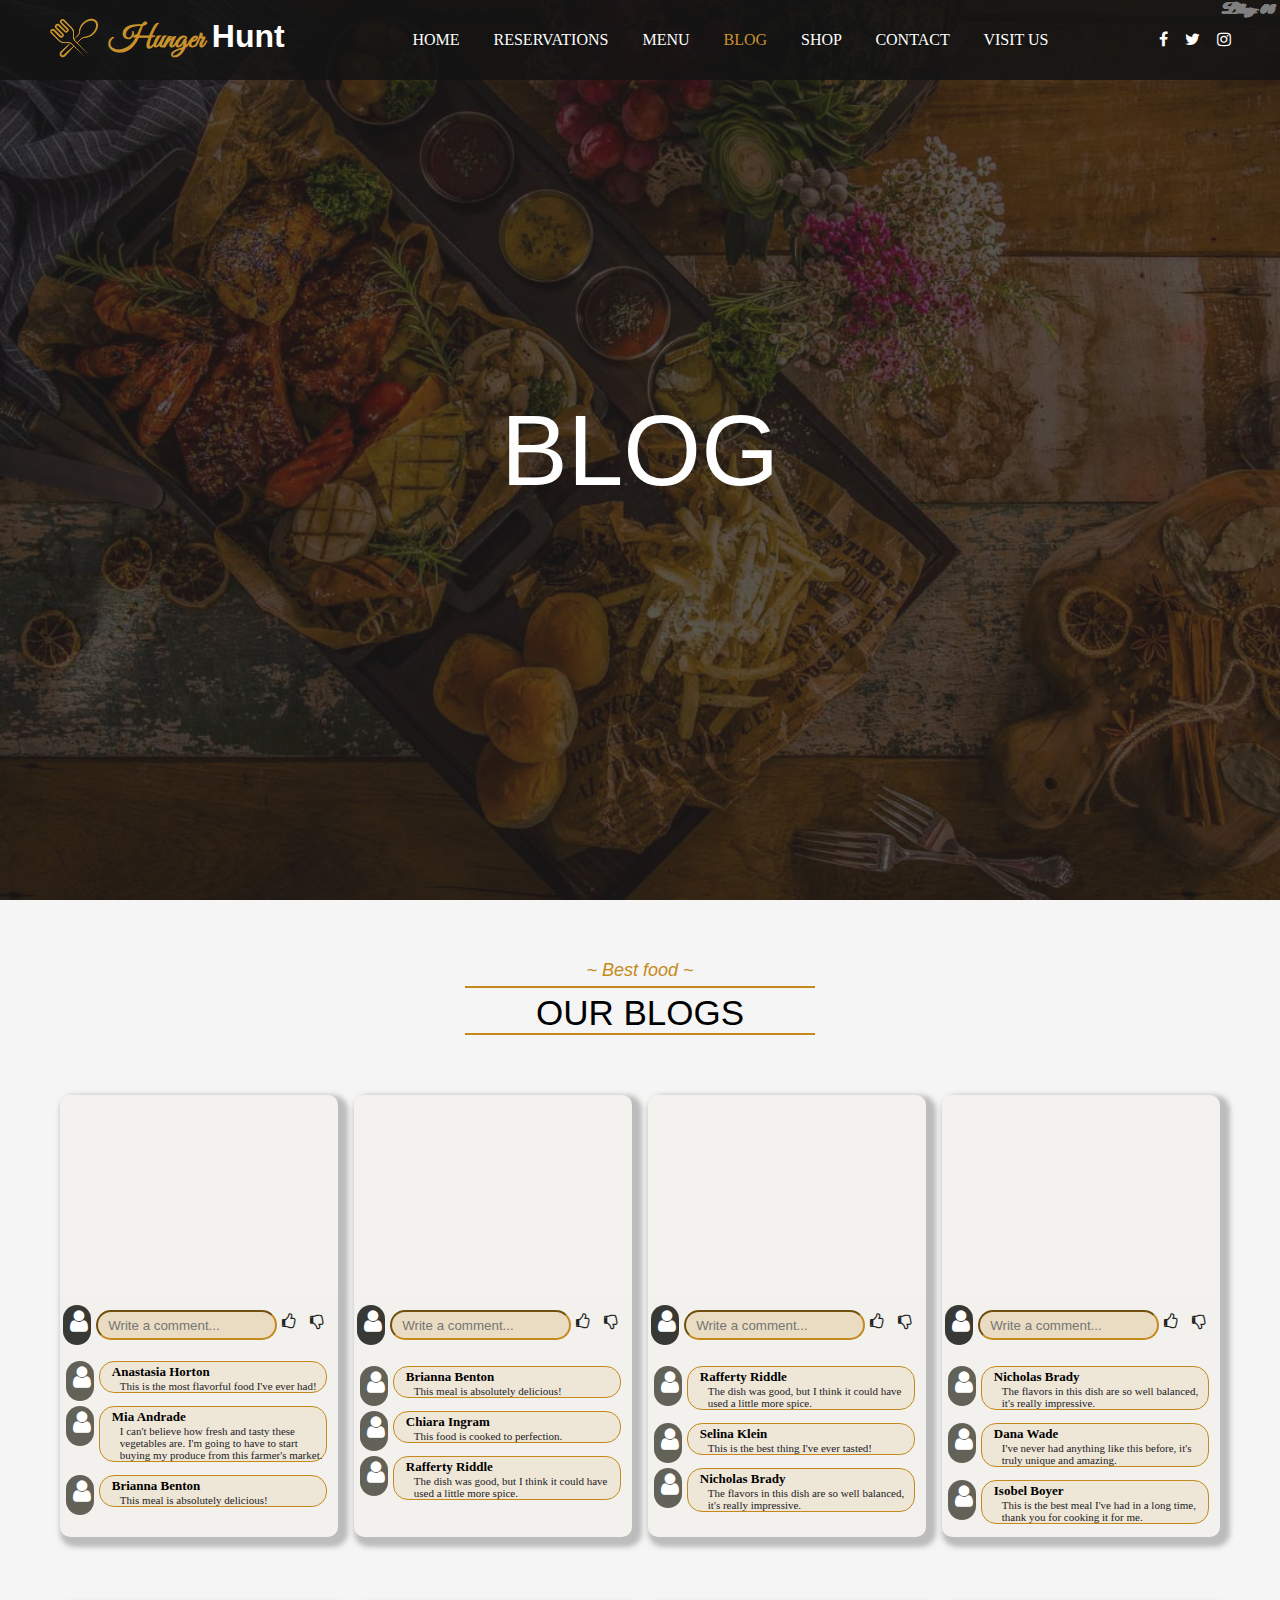
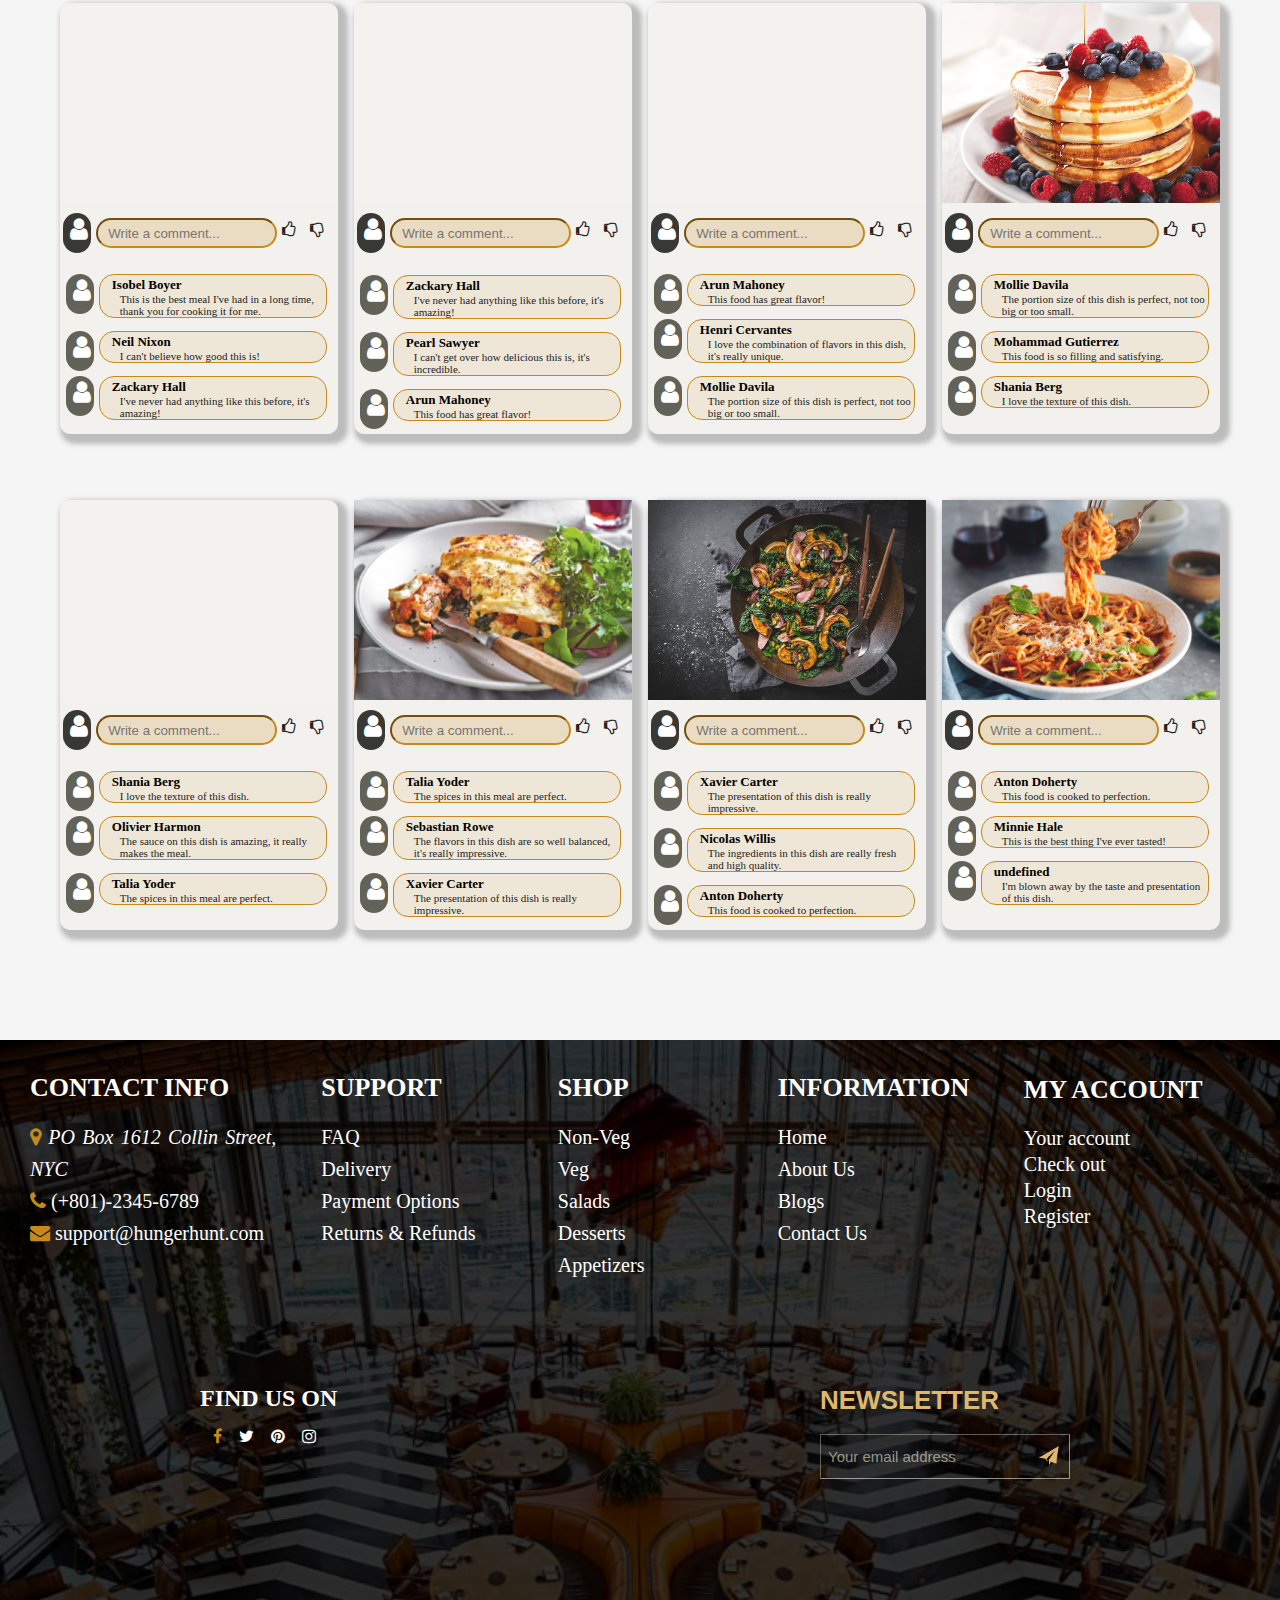
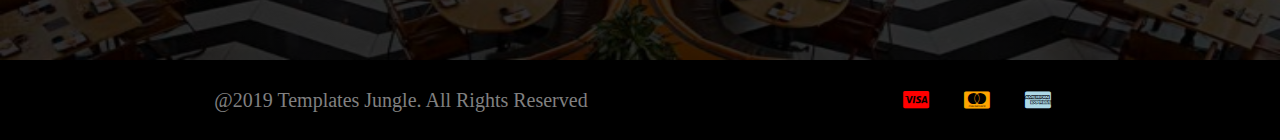
==== commit 01196c23: "Enhanced css requirements, added some missing points" ====
--- a/blog.html
+++ b/blog.html
@@ -17,7 +17,7 @@
                 <script src="utils/navbar.js" type="text/JavaScript"></script>
             </nav>
         </div>
-        <div class="page-title">~ <span>BLOG</span> ~</div>
+        <div class="page-title"><span>BLOG</span></div>
     </header>
     <div class="section-title">
         <h5>~ Best food ~</h5>
--- a/styles/blog-style.css
+++ b/styles/blog-style.css
@@ -68,9 +68,8 @@
 
 .navbar {
     background-color: var(--transparent-black);
-    position: fixed;
-    top: 0px;
-    z-index: 10000;
+    position: absolute;
+    top: 0;
     display: flex;
     width: 100%;
 }
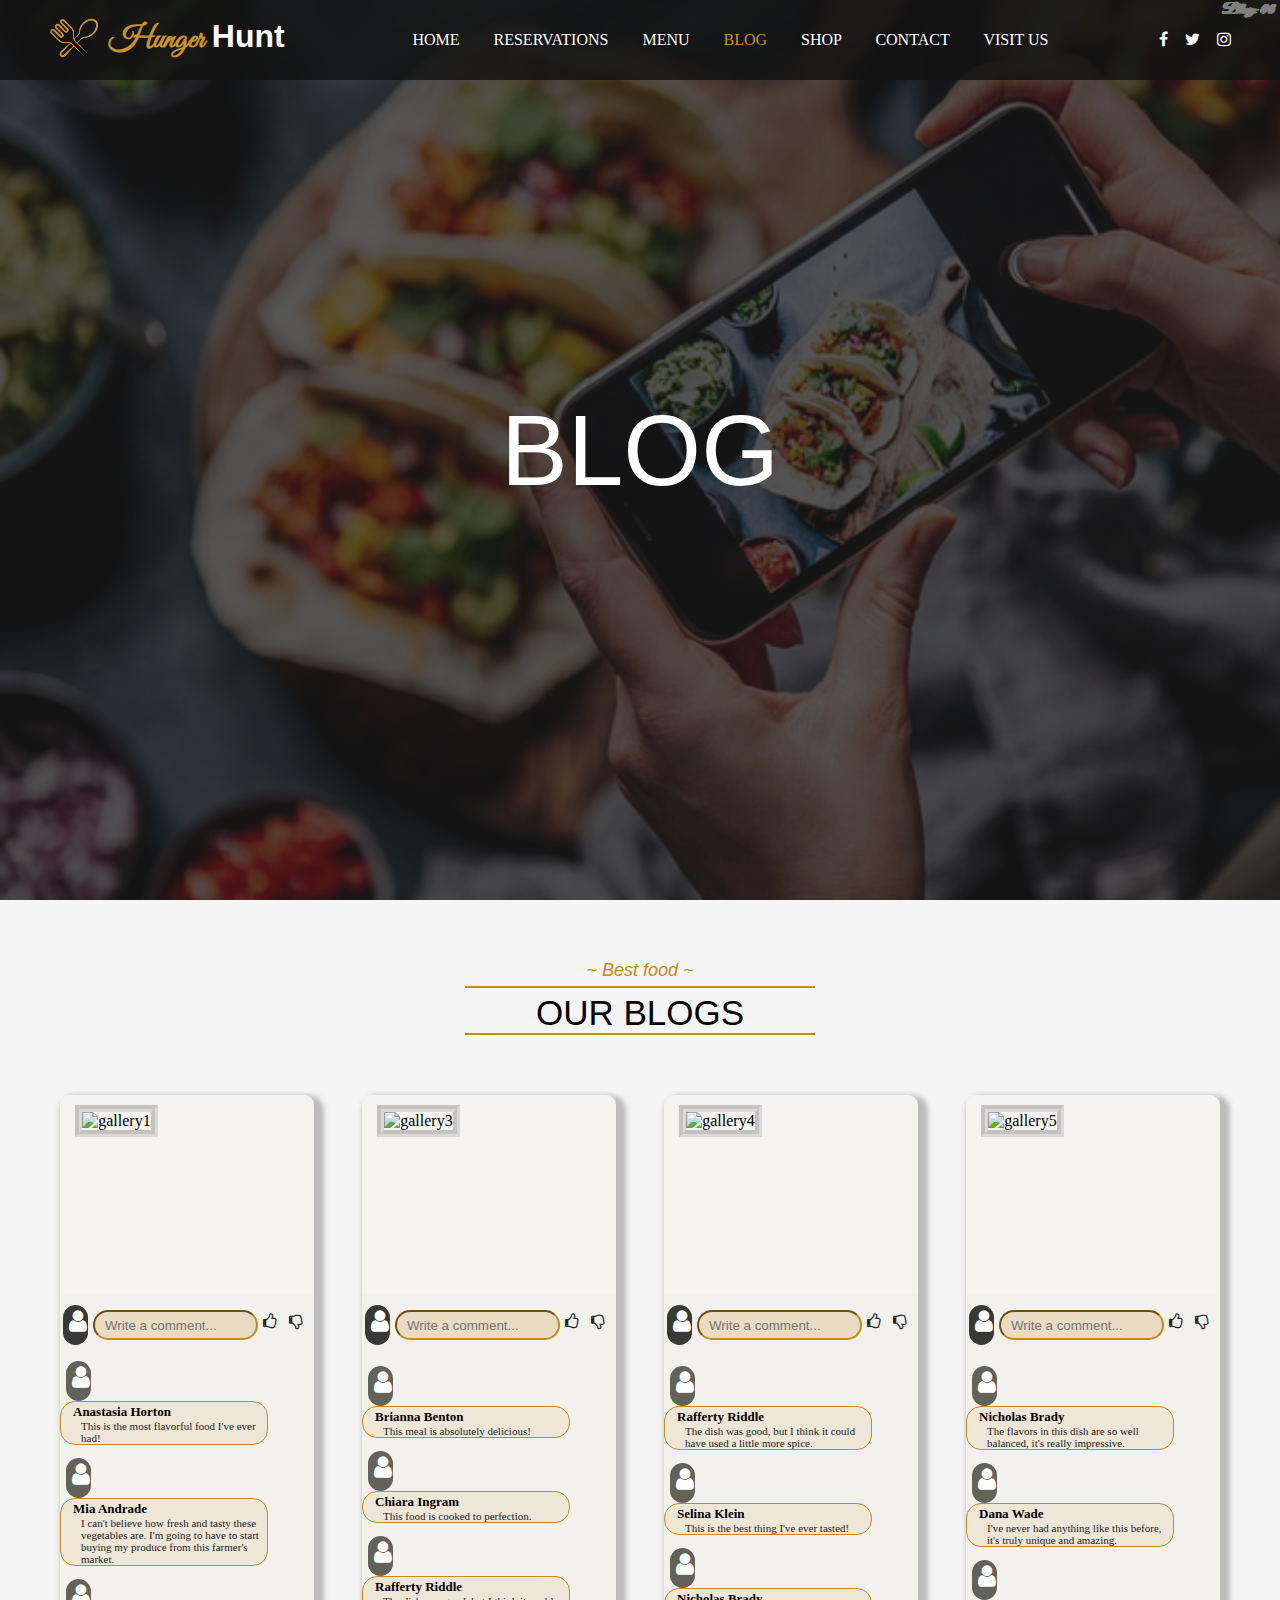
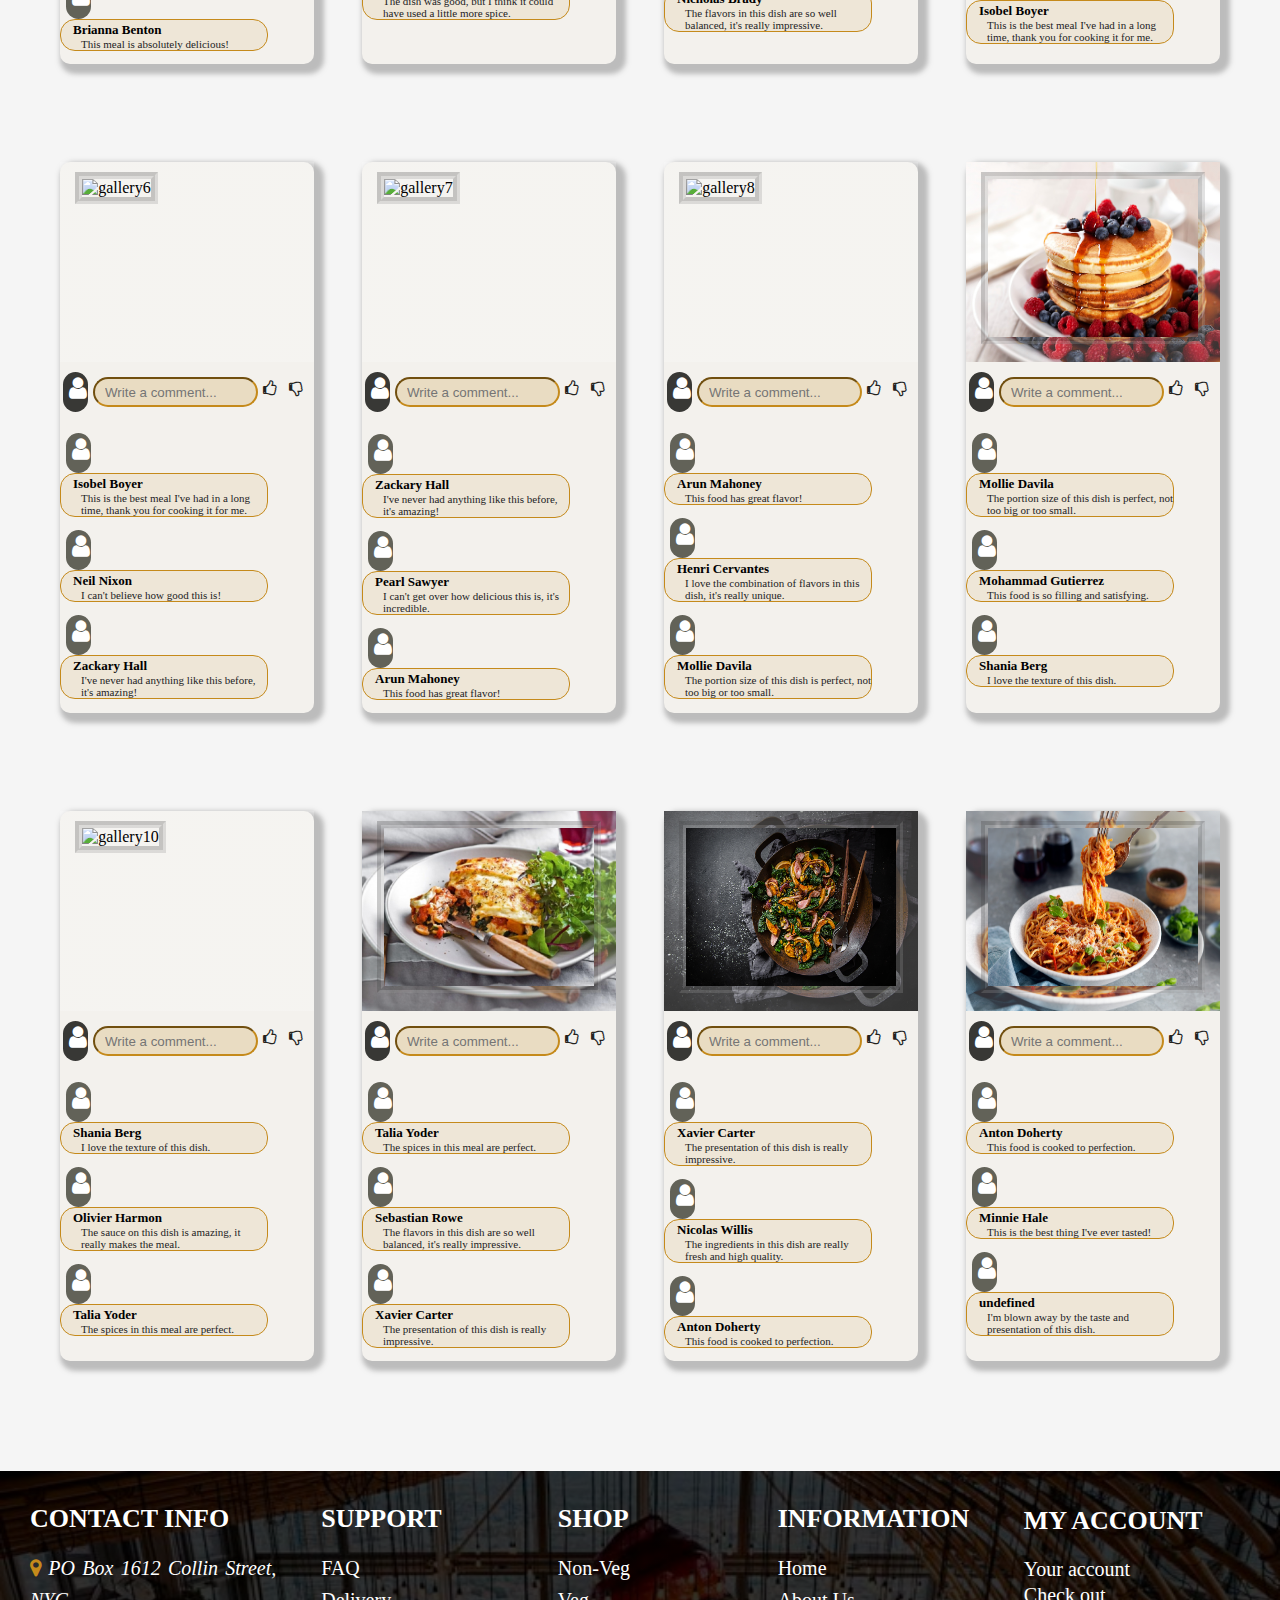
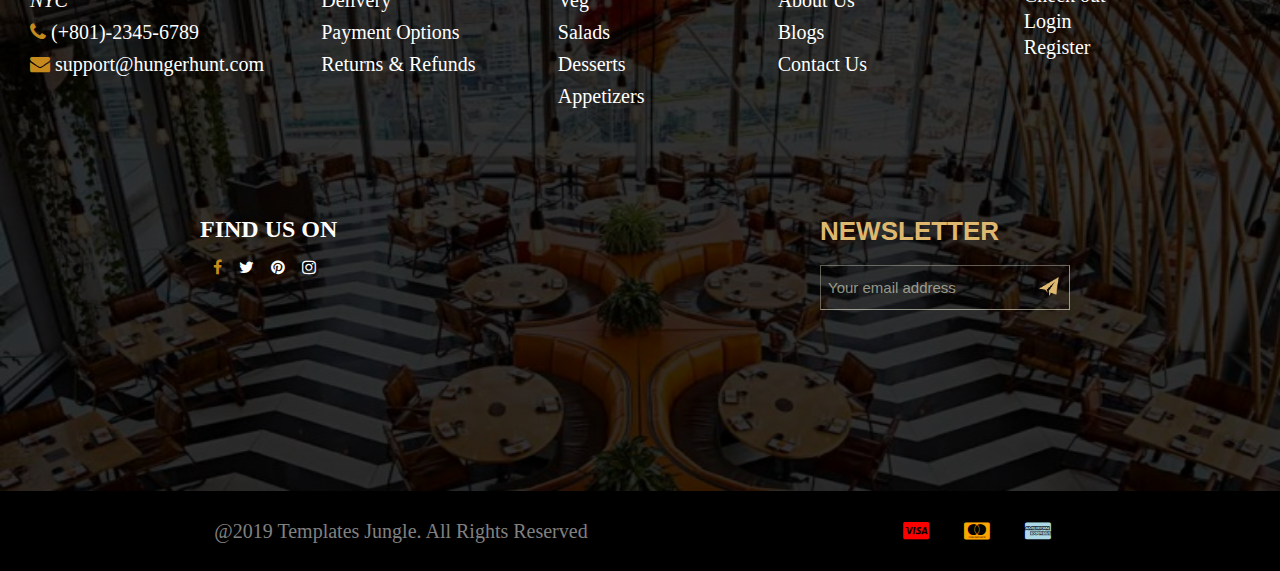
==== commit 6d272869: "Basic enhancements at blogs and shop pages" ====
--- a/blog.html
+++ b/blog.html
@@ -1,5 +1,5 @@
 <!DOCTYPE html>
-<html lang="en">
+<html lang="en" manifest="ApplicationCache/blogsManifest.appcache">
 
 <head>
     <meta charset="UTF-8">
@@ -28,6 +28,7 @@
     <section class="blogs">
         <article class="blog">
             <figure class="fig-1">
+                <img src="assets/images/gallery1.png" alt="gallery1" class="blog-image" />
                 <figcaption>
                     Blog: 01
                 </figcaption>
@@ -55,6 +56,7 @@
         </article>
         <article class="blog">
             <figure class="fig-2">
+                <img src="assets/images/gallery3.png" alt="gallery3" class="blog-image" />
                 <figcaption>
                     Blog: 02
                 </figcaption>
@@ -82,6 +84,7 @@
         </article>
         <article class="blog">
             <figure class="fig-3">
+                <img src="assets/images/gallery4.png" alt="gallery4" class="blog-image" />
                 <figcaption>
                     Blog: 03
                 </figcaption>
@@ -109,6 +112,7 @@
         </article>
         <article class="blog">
             <figure class="fig-4">
+                <img src="assets/images/gallery5.png" alt="gallery5" class="blog-image" />
                 <figcaption>
                     Blog: 04
                 </figcaption>
@@ -136,6 +140,7 @@
         </article>
         <article class="blog">
             <figure class="fig-5">
+                <img src="assets/images/gallery6.png" alt="gallery6" class="blog-image" />
                 <figcaption>
                     Blog: 05
                 </figcaption>
@@ -163,6 +168,7 @@
         </article>
         <article class="blog">
             <figure class="fig-6">
+                <img src="assets/images/gallery7.png" alt="gallery7" class="blog-image" />
                 <figcaption>
                     Blog: 06
                 </figcaption>
@@ -190,6 +196,7 @@
         </article>
         <article class="blog">
             <figure class="fig-7">
+                <img src="assets/images/gallery8.png" alt="gallery8" class="blog-image" />
                 <figcaption>
                     Blog: 07
                 </figcaption>
@@ -217,6 +224,7 @@
         </article>
         <article class="blog">
             <figure class="fig-8">
+                <img src="assets/images/gallery9.jpg" alt="gallery9" class="blog-image" />
                 <figcaption>
                     Blog: 08
                 </figcaption>
@@ -244,6 +252,7 @@
         </article>
         <article class="blog">
             <figure class="fig-9">
+                <img src="assets/images/gallery10.png" alt="gallery10" class="blog-image" />
                 <figcaption>
                     Blog: 09
                 </figcaption>
@@ -271,6 +280,7 @@
         </article>
         <article class="blog">
             <figure class="fig-10">
+                <img src="assets/images/gallery11.jpg" alt="gallery11" class="blog-image" />
                 <figcaption>
                     Blog: 10
                 </figcaption>
@@ -298,6 +308,7 @@
         </article>
         <article class="blog">
             <figure class="fig-11">
+                <img src="assets/images/gallery12.jpg" alt="gallery12" class="blog-image" />
                 <figcaption>
                     Blog: 11
                 </figcaption>
@@ -325,6 +336,7 @@
         </article>
         <article class="blog">
             <figure class="fig-12">
+                <img src="assets/images/gallery13.jpg" alt="gallery13" class="blog-image" />
                 <figcaption>
                     Blog: 12
                 </figcaption>
--- a/styles/blog-style.css
+++ b/styles/blog-style.css
@@ -21,7 +21,7 @@
 header {
     width: 100%;
     height: 100vh;
-    background: linear-gradient(rgba(0, 0, 0, 0.7), rgba(0, 0, 0, 0.7)), url(../assets/images/homeBackground.jpg);
+    background: linear-gradient(rgba(0, 0, 0, 0.7), rgba(0, 0, 0, 0.7)), url("./../assets/images/blogsHeader.jpg");
     background-repeat: no-repeat;
     background-attachment: scroll;
     background-size: cover;
@@ -286,7 +286,7 @@
     display: grid;
     grid-template-columns: 1fr 1fr 1fr 1fr;
     grid-template-rows: auto;
-    gap: 1em;
+    gap: 3em;
 }
 
 .blogs .blog {
@@ -308,40 +308,40 @@
 }
 
 .fig-1 {
-    background: linear-gradient(rgba(255,255,255,0.1), rgba(255,255,255,0.1)), url('./../assets/images/gallery1.png') no-repeat;
+    background: linear-gradient(rgba(255, 255, 255, 0.2), rgba(255, 255, 255, 0.2)), url('./../assets/images/gallery1.png') no-repeat;
 }
 .fig-2 {
-    background: linear-gradient(rgba(255,255,255,0.1), rgba(255,255,255,0.1)), url('./../assets/images/gallery3.png') no-repeat;
+    background: linear-gradient(rgba(255,255,255,0.2), rgba(255,255,255,0.2)), url('./../assets/images/gallery3.png') no-repeat;
 }
 .fig-3 {
-    background: linear-gradient(rgba(255,255,255,0.1), rgba(255,255,255,0.1)), url('./../assets/images/gallery4.png') no-repeat;
+    background: linear-gradient(rgba(255,255,255,0.2), rgba(255,255,255,0.2)), url('./../assets/images/gallery4.png') no-repeat;
 }
 .fig-4 {
-    background: linear-gradient(rgba(255,255,255,0.1), rgba(255,255,255,0.1)), url('./../assets/images/gallery5.png') no-repeat;
+    background: linear-gradient(rgba(255,255,255,0.2), rgba(255,255,255,0.2)), url('./../assets/images/gallery5.png') no-repeat;
 }
 .fig-5 {
-    background: linear-gradient(rgba(255,255,255,0.1), rgba(255,255,255,0.1)), url('./../assets/images/gallery6.png') no-repeat;
+    background: linear-gradient(rgba(255,255,255,0.2), rgba(255,255,255,0.2)), url('./../assets/images/gallery6.png') no-repeat;
 }
 .fig-6 {
-    background: linear-gradient(rgba(255,255,255,0.1), rgba(255,255,255,0.1)), url('./../assets/images/gallery7.png') no-repeat;
+    background: linear-gradient(rgba(255,255,255,0.2), rgba(255,255,255,0.2)), url('./../assets/images/gallery7.png') no-repeat;
 }
 .fig-7 {
-    background: linear-gradient(rgba(255,255,255,0.1), rgba(255,255,255,0.1)), url('./../assets/images/gallery8.png') no-repeat;
+    background: linear-gradient(rgba(255,255,255,0.2), rgba(255,255,255,0.2)), url('./../assets/images/gallery8.png') no-repeat;
 }
 .fig-8 {
-    background: linear-gradient(rgba(255,255,255,0.1), rgba(255,255,255,0.1)), url('./../assets/images/gallery9.jpg') no-repeat;
+    background: linear-gradient(rgba(255,255,255,0.2), rgba(255,255,255,0.2)), url('./../assets/images/gallery9.jpg') no-repeat;
 }
 .fig-9 {
-    background: linear-gradient(rgba(255,255,255,0.1), rgba(255,255,255,0.1)), url('./../assets/images/gallery10.png') no-repeat;
+    background: linear-gradient(rgba(255,255,255,0.2), rgba(255,255,255,0.2)), url('./../assets/images/gallery10.png') no-repeat;
 }
 .fig-10 {
-    background: linear-gradient(rgba(255,255,255,0.1), rgba(255,255,255,0.1)), url('./../assets/images/gallery11.jpg') no-repeat;
+    background: linear-gradient(rgba(255,255,255,0.2), rgba(255,255,255,0.2)), url('./../assets/images/gallery11.jpg') no-repeat;
 }
 .fig-11 {
-    background: linear-gradient(rgba(255,255,255,0.1), rgba(255,255,255,0.1)), url('./../assets/images/gallery12.jpg') no-repeat;
+    background: linear-gradient(rgba(255,255,255,0.2), rgba(255,255,255,0.2)), url('./../assets/images/gallery12.jpg') no-repeat;
 }
 .fig-12 {
-    background: linear-gradient(rgba(255,255,255,0.1), rgba(255,255,255,0.1)), url('./../assets/images/gallery13.jpg') no-repeat;
+    background: linear-gradient(rgba(255,255,255,0.2), rgba(255,255,255,0.2)), url('./../assets/images/gallery13.jpg') no-repeat;
 }
 
 figure .blog-image {
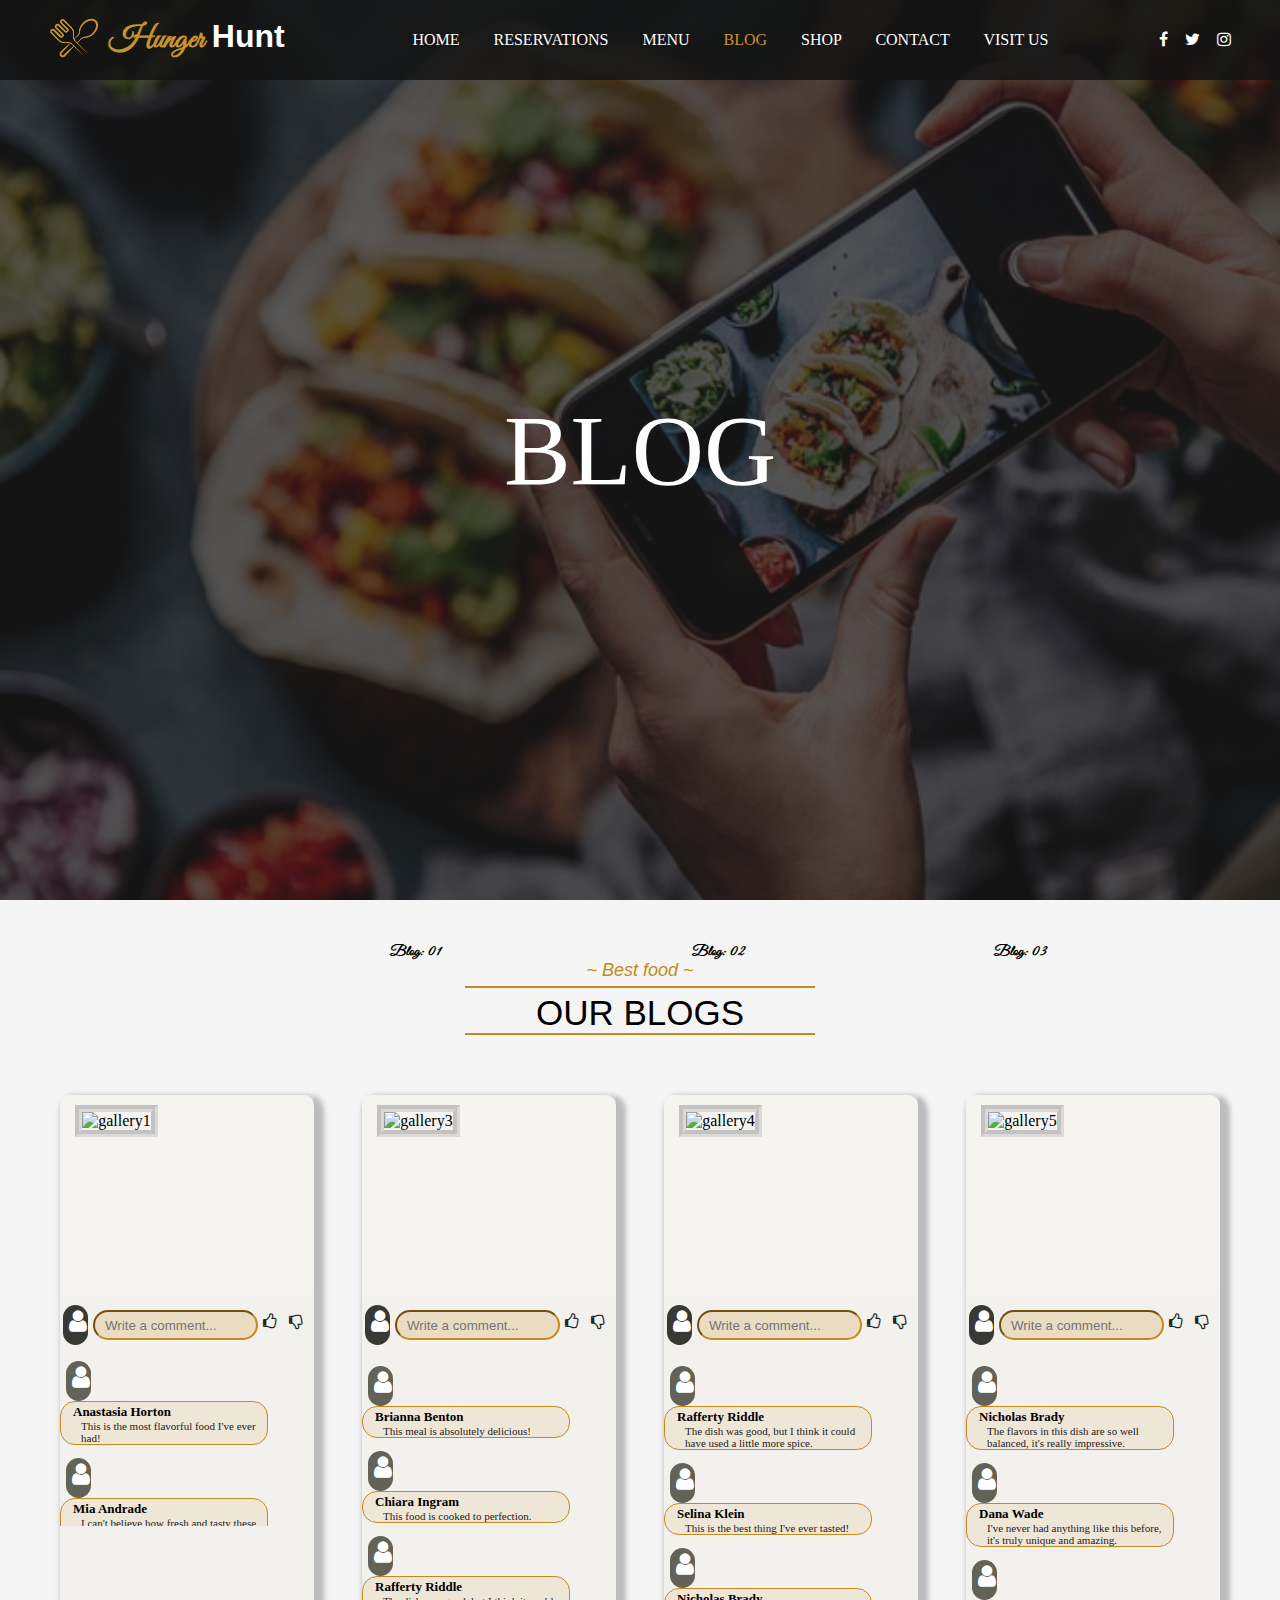
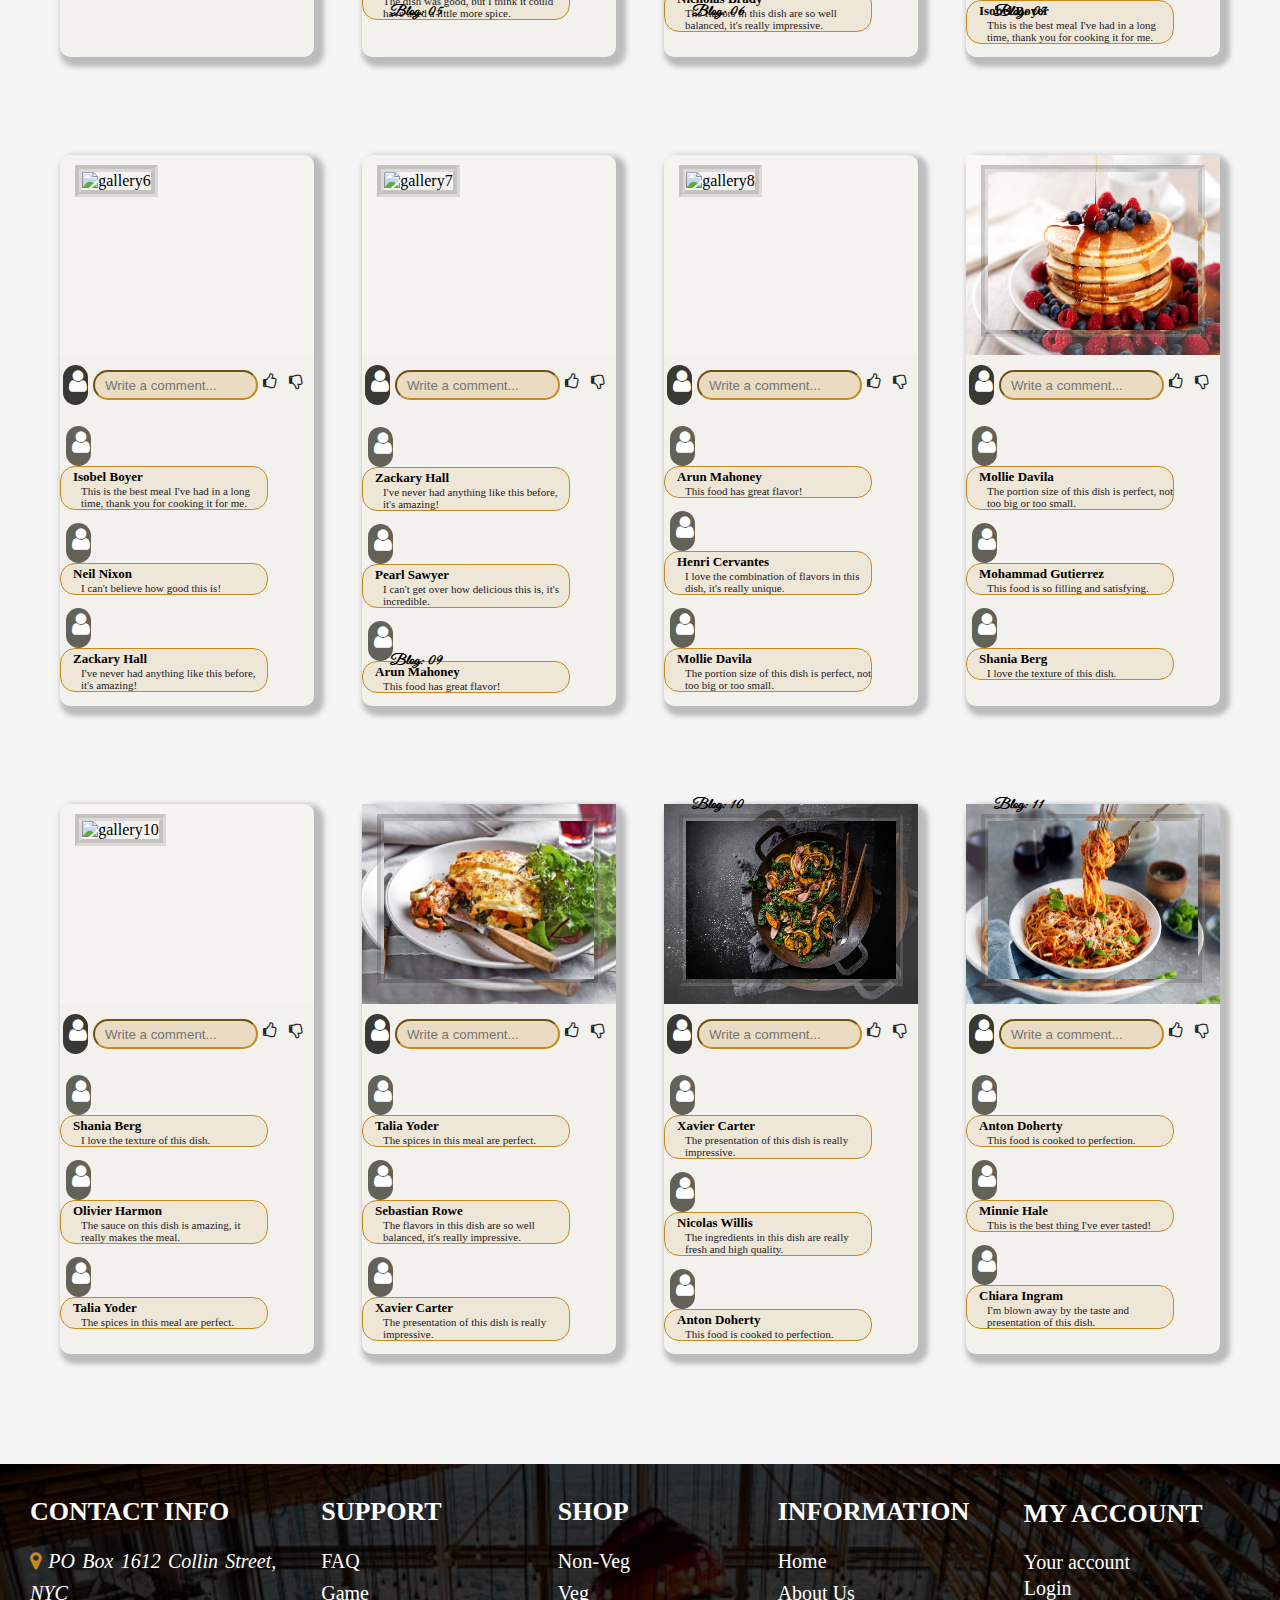
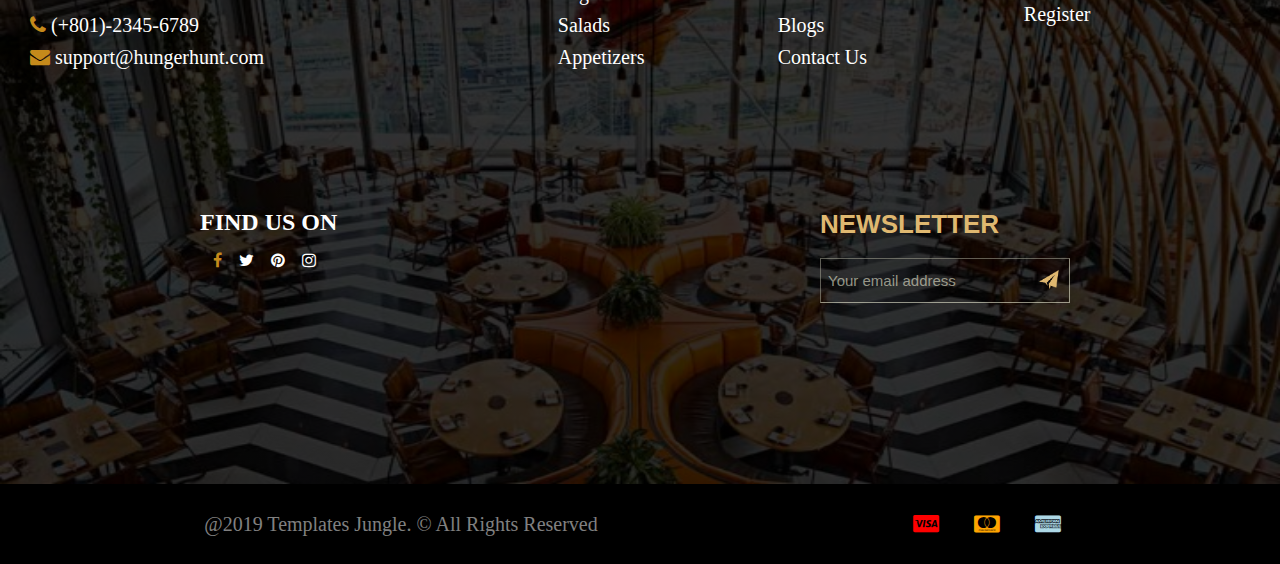
==== commit 07dfcc63: "Added ability to add a new comment on blogs section" ====
--- a/blog.html
+++ b/blog.html
@@ -37,7 +37,7 @@
                 <div class="likes-comments-form">
                     <form>
                         <div style="font-size: 25px; color: white; width: 10%; height: 40px; background-color: #383835; border-radius: 20px"><i class="fa fa-user" style="padding-top: 15%; padding-left: 25%;"></i></div>
-                        <div class="comment-input"><input method="GET" type="text" placeholder="Write a comment..." style="padding-left: 10px;">   </div>
+                        <div class="comment-input"><input method="GET" type="text" placeholder="Write a comment..." style="padding-left: 10px;"  onkeypress="insertComment(event)">   </div>
                         <div style="width: 8%; margin-top: 3%;">
                             <i class="fa fa-thumbs-o-up" aria-hidden="true" id="blog-likes-1" style="color: #23231F;"></i>
                             <span id="total-likes-1" style="color: #23231F;"></span>
@@ -50,7 +50,6 @@
                     </form>
                 </div>
                 <div id="blog-comments-1">
-                    <script src="./utils/blogComments.js" type="text/javascript"></script>
                 </div>
             </div>
         </article>
@@ -78,7 +77,6 @@
                     </form>
                 </div>
                 <div id="blog-comments-2" style="margin-top: 5px;">
-                    <script src="./utils/blogComments.js" type="text/javascript"></script>
                 </div>
             </div>
         </article>
@@ -106,7 +104,6 @@
                     </form>
                 </div>
                 <div id="blog-comments-3" style="margin-top: 5px;">
-                    <script src="./utils/blogComments.js" type="text/javascript"></script>
                 </div>
             </div>
         </article>
@@ -134,7 +131,6 @@
                     </form>
                 </div>
                 <div id="blog-comments-4" style="margin-top: 5px;">
-                    <script src="./utils/blogComments.js" type="text/javascript"></script>
                 </div>
             </div>
         </article>
@@ -162,7 +158,6 @@
                     </form>
                 </div>
                 <div id="blog-comments-5" style="margin-top: 5px;">
-                    <script src="./utils/blogComments.js" type="text/javascript"></script>
                 </div>
             </div>
         </article>
@@ -190,7 +185,6 @@
                     </form>
                 </div>
                 <div id="blog-comments-6" style="margin-top: 6px;">
-                    <script src="./utils/blogComments.js" type="text/javascript"></script>
                 </div>
             </div>
         </article>
@@ -218,7 +212,6 @@
                     </form>
                 </div>
                 <div id="blog-comments-7" style="margin-top: 5px;">
-                    <script src="./utils/blogComments.js" type="text/javascript"></script>
                 </div>
             </div>
         </article>
@@ -246,7 +239,6 @@
                     </form>
                 </div>
                 <div id="blog-comments-8" style="margin-top: 5px;">
-                    <script src="./utils/blogComments.js" type="text/javascript"></script>
                 </div>
             </div>
         </article>
@@ -274,7 +266,6 @@
                     </form>
                 </div>
                 <div id="blog-comments-9" style="margin-top: 5px;">
-                    <script src="./utils/blogComments.js" type="text/javascript"></script>
                 </div>
             </div>
         </article>
@@ -302,7 +293,6 @@
                     </form>
                 </div>
                 <div id="blog-comments-10" style="margin-top: 5px;">
-                    <script src="./utils/blogComments.js" type="text/javascript"></script>
                 </div>
             </div>
         </article>
@@ -330,7 +320,6 @@
                     </form>
                 </div>
                 <div id="blog-comments-11" style="margin-top: 5px;">
-                    <script src="./utils/blogComments.js" type="text/javascript"></script>
                 </div>
             </div>
         </article>
@@ -358,7 +347,6 @@
                     </form>
                 </div>
                 <div id="blog-comments-12" style="margin-top: 5px;">
-                    <script src="./utils/blogComments.js" type="text/javascript"></script>
                 </div>
             </div>
         </article>
@@ -367,6 +355,8 @@
     <footer>
         <script src="utils/footer.js" type="text/JavaScript"></script>
     </footer>
+    <script src="utils/addComment.js"></script>
+    <script src="./utils/blogComments.js" type="text/javascript"></script>
 </body>
 
 </html>
--- a/styles/blog-style.css
+++ b/styles/blog-style.css
@@ -34,7 +34,7 @@
 
 .page-title {
     color: white;
-    font-family: sans-serif;
+    font-family:'Times New Roman', Times, serif;
     font-size: 100px;
     text-align: center;
     font-weight: 500;
@@ -228,6 +228,11 @@
     margin-top: -3px;
 }
 
+#email-submit:hover {
+    opacity: 0.6;
+    cursor: pointer;
+}
+
 .footer-credentials {
     height: 80px;
     display: flex;
@@ -356,12 +361,12 @@
     font-family: 'Great Vibes' , sans-serif;
     font-size: 15px;
     font-weight: 600;
-    color: gray;
+    color: black;
     position: absolute;
     z-index: 1;
-    top: 0;
-    right: 0;
-    margin-right: 5px;
+    margin-left: 330px;
+    margin-right: 5px; 
+    margin-top: -205px;
 }
 
 .likes-and-comments {
@@ -399,3 +404,8 @@
     outline:#4e4f50;
     color: #23231F;
 }
+
+#blog-comments-1{
+    overflow-y: scroll;
+    height: 165px;
+}
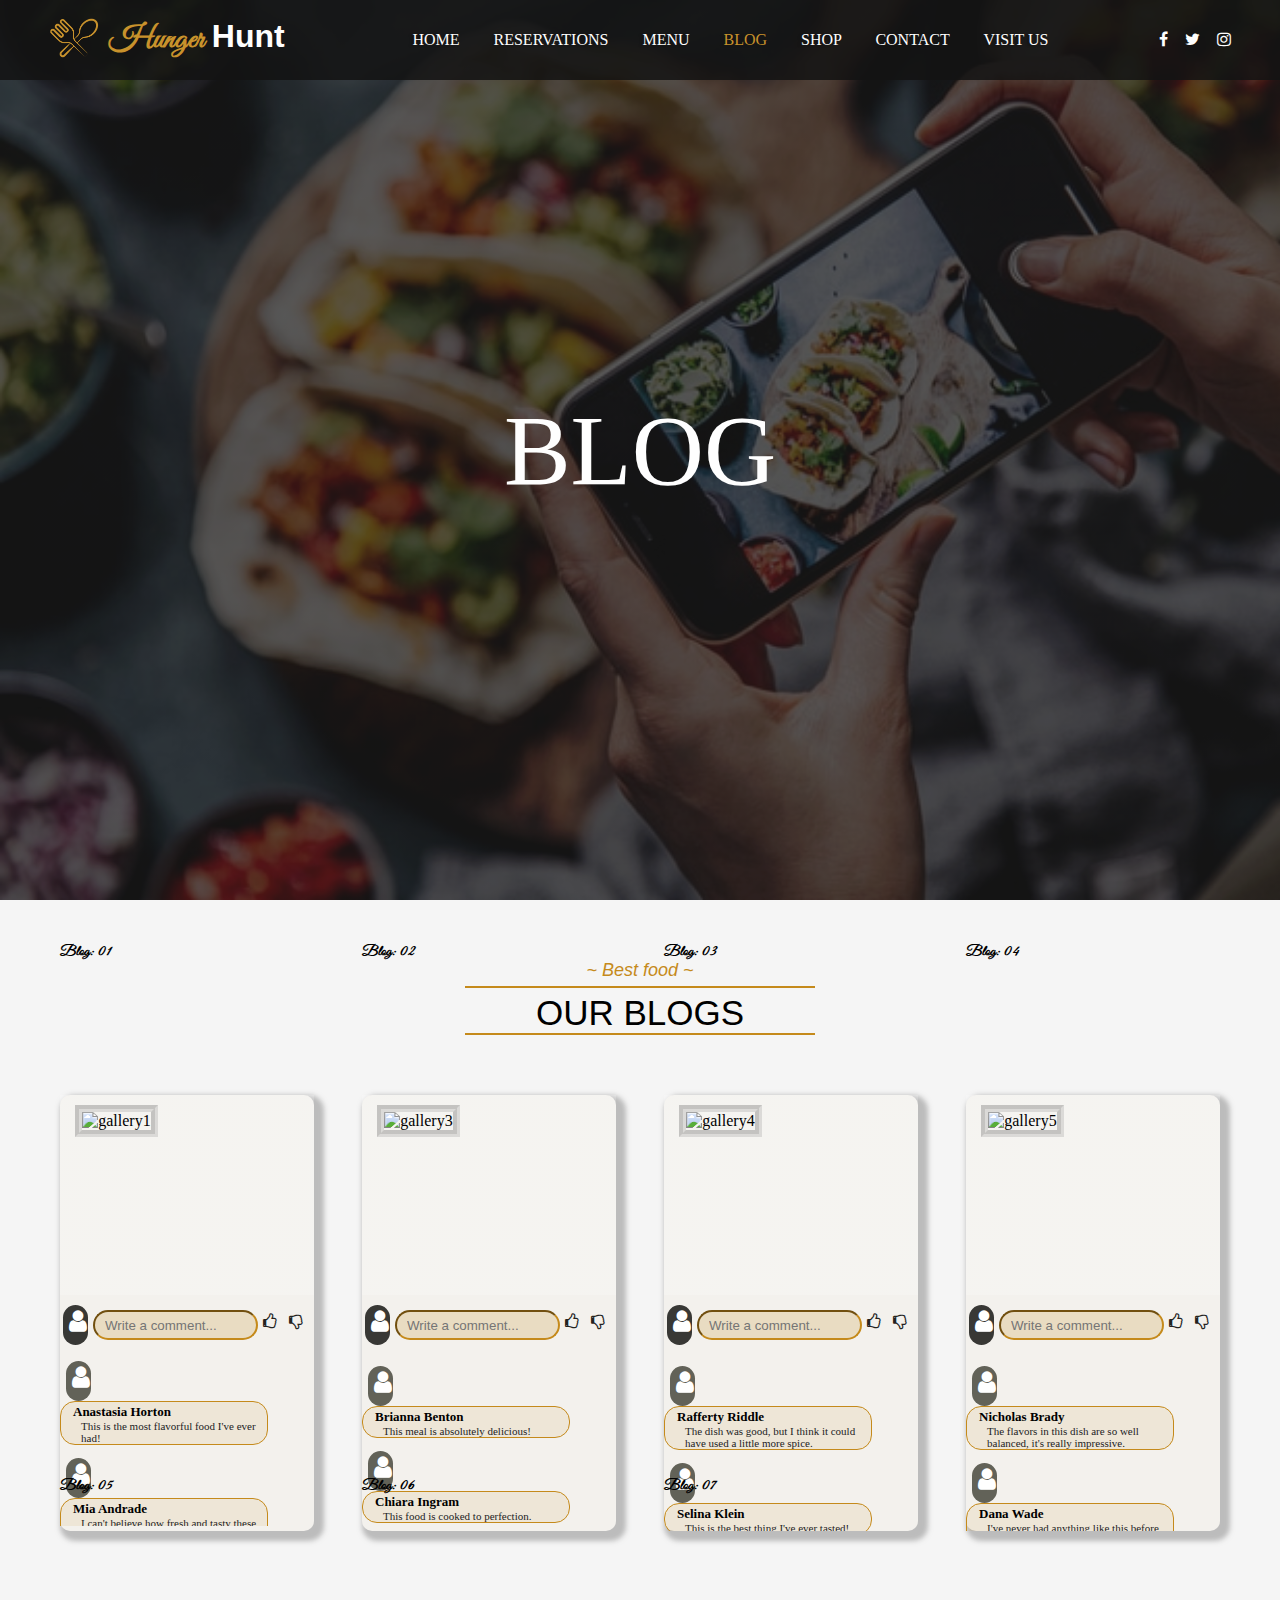
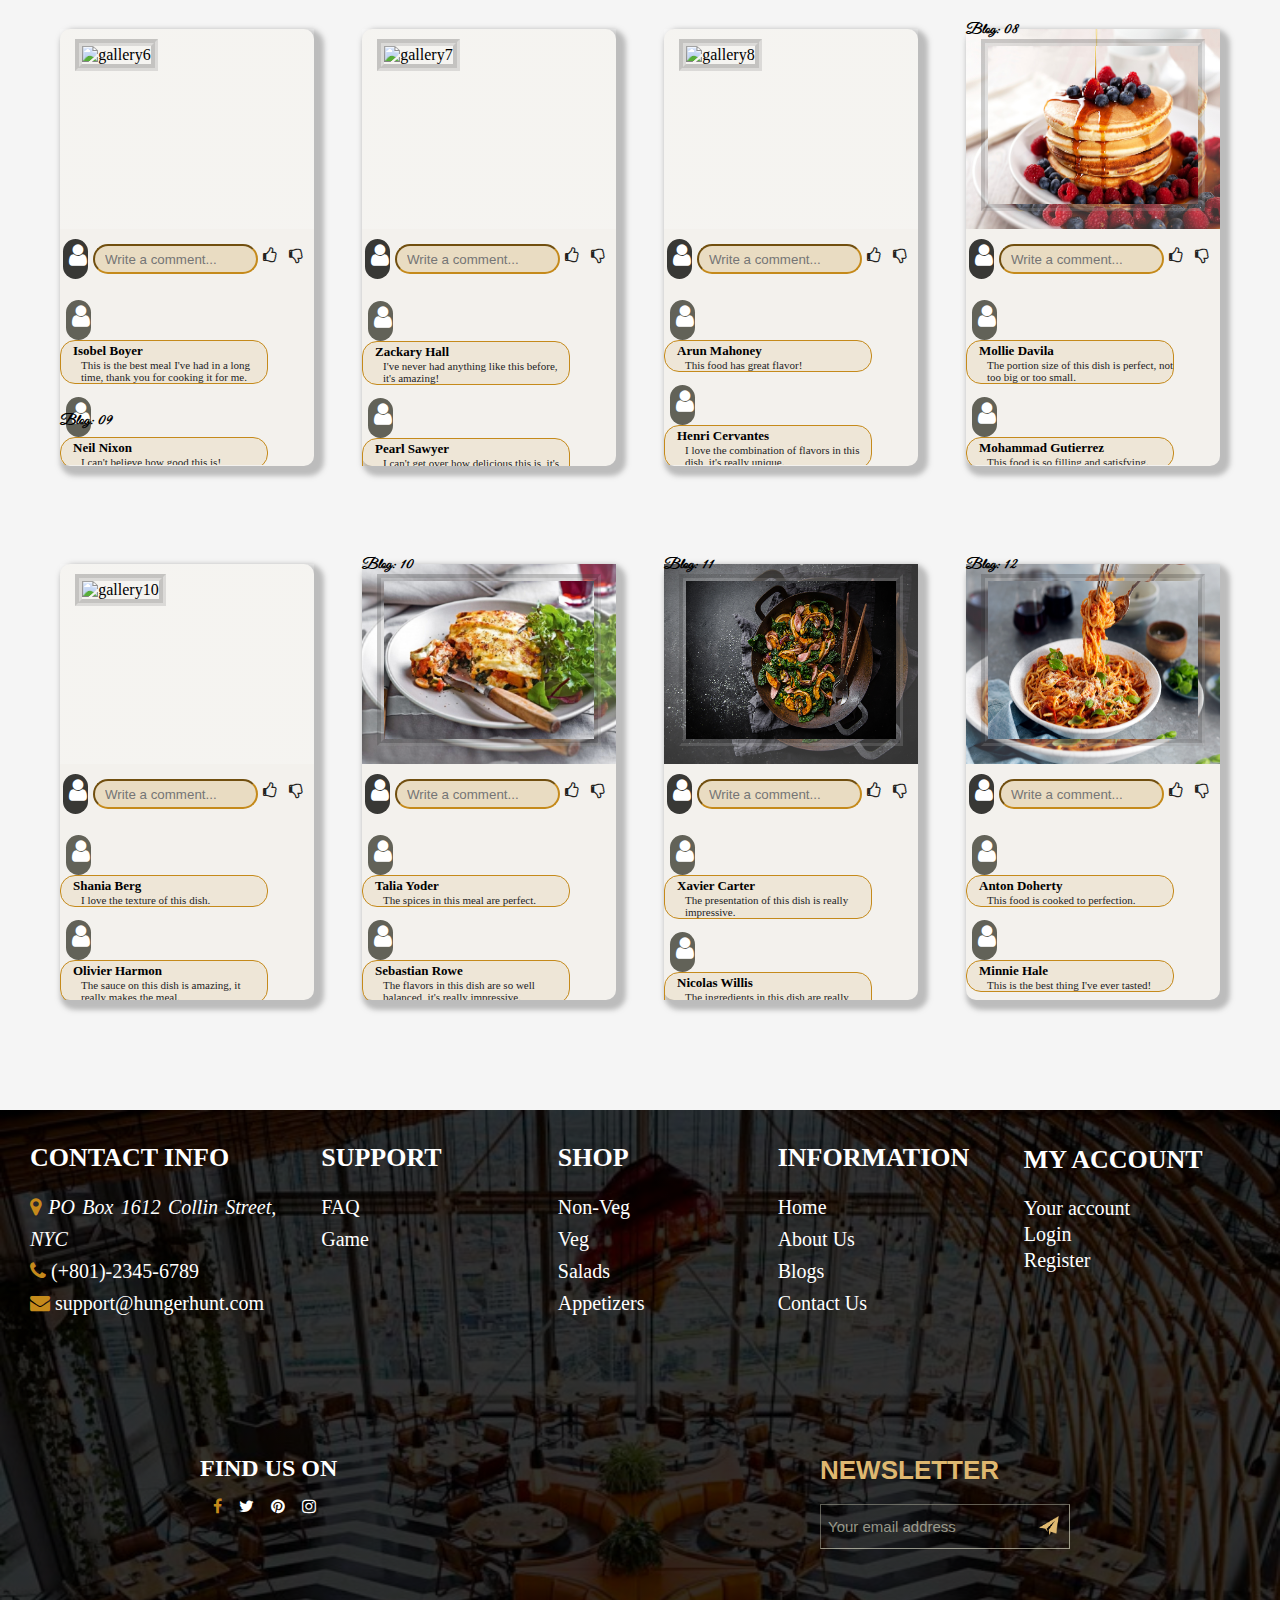
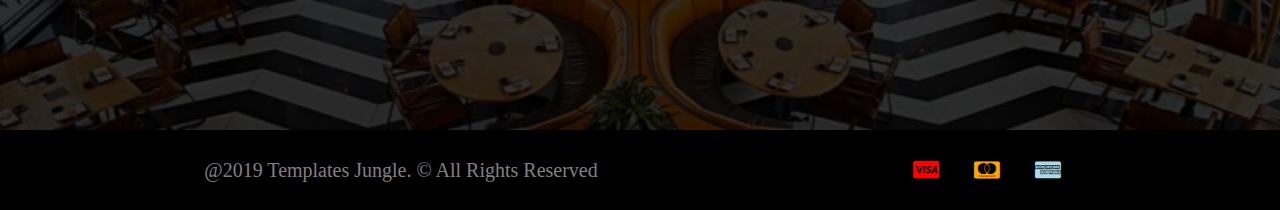
==== commit 29bd2f59: "Add comments to any blog" ====
--- a/blog.html
+++ b/blog.html
@@ -37,7 +37,7 @@
                 <div class="likes-comments-form">
                     <form>
                         <div style="font-size: 25px; color: white; width: 10%; height: 40px; background-color: #383835; border-radius: 20px"><i class="fa fa-user" style="padding-top: 15%; padding-left: 25%;"></i></div>
-                        <div class="comment-input"><input method="GET" type="text" placeholder="Write a comment..." style="padding-left: 10px;"  onkeypress="insertComment(event)">   </div>
+                        <div class="comment-input"><input method="GET" type="text" placeholder="Write a comment..." style="padding-left: 10px;" onkeypress="insertComment(event)">   </div>
                         <div style="width: 8%; margin-top: 3%;">
                             <i class="fa fa-thumbs-o-up" aria-hidden="true" id="blog-likes-1" style="color: #23231F;"></i>
                             <span id="total-likes-1" style="color: #23231F;"></span>
@@ -49,7 +49,7 @@
                         </div>
                     </form>
                 </div>
-                <div id="blog-comments-1">
+                <div id="blog-comments-1" class="blog-comments">
                 </div>
             </div>
         </article>
@@ -64,7 +64,7 @@
                 <div class="likes-comments-form">
                     <form>
                         <div style="font-size: 25px; color: white; width: 10%; height: 40px; background-color: #383835; border-radius: 20px"><i class="fa fa-user" style="padding-top: 15%; padding-left: 25%;"></i></div>
-                        <div class="comment-input"><input method="GET" type="text" placeholder="Write a comment..." style="padding-left: 10px;">   </div>
+                        <div class="comment-input"><input method="GET" type="text" placeholder="Write a comment..." style="padding-left: 10px;" onkeypress="insertComment(event)">   </div>
                         <div style="width: 8%; margin-top: 3%;">
                             <i class="fa fa-thumbs-o-up" aria-hidden="true" id="blog-likes-2" style="color: #23231F;"></i>
                             <span id="total-likes-2" style="color: #23231F;"></span>
@@ -76,7 +76,7 @@
                         </div>
                     </form>
                 </div>
-                <div id="blog-comments-2" style="margin-top: 5px;">
+                <div id="blog-comments-2" style="margin-top: 5px;" class="blog-comments">
                 </div>
             </div>
         </article>
@@ -91,7 +91,7 @@
                 <div class="likes-comments-form">
                     <form>
                         <div style="font-size: 25px; color: white; width: 10%; height: 40px; background-color: #383835; border-radius: 20px"><i class="fa fa-user" style="padding-top: 15%; padding-left: 25%;"></i></div>
-                        <div class="comment-input"><input method="GET" type="text" placeholder="Write a comment..." style="padding-left: 10px;">   </div>
+                        <div class="comment-input"><input method="GET" type="text" placeholder="Write a comment..." style="padding-left: 10px;" onkeypress="insertComment(event)">   </div>
                         <div style="width: 8%; margin-top: 3%;">
                             <i class="fa fa-thumbs-o-up" aria-hidden="true" id="blog-likes-3" style="color: #23231F;"></i>
                             <span id="total-likes-3" style="color: #23231F;"></span>
@@ -103,7 +103,7 @@
                         </div>
                     </form>
                 </div>
-                <div id="blog-comments-3" style="margin-top: 5px;">
+                <div id="blog-comments-3" style="margin-top: 5px;" class="blog-comments">
                 </div>
             </div>
         </article>
@@ -118,7 +118,7 @@
                 <div class="likes-comments-form">
                     <form>
                         <div style="font-size: 25px; color: white; width: 10%; height: 40px; background-color: #383835; border-radius: 20px"><i class="fa fa-user" style="padding-top: 15%; padding-left: 25%;"></i></div>
-                        <div class="comment-input"><input method="GET" type="text" placeholder="Write a comment..." style="padding-left: 10px;">   </div>
+                        <div class="comment-input"><input method="GET" type="text" placeholder="Write a comment..." style="padding-left: 10px;" onkeypress="insertComment(event)">   </div>
                         <div style="width: 8%; margin-top: 3%;">
                             <i class="fa fa-thumbs-o-up" aria-hidden="true" id="blog-likes-4" style="color: #23231F;"></i>
                             <span id="total-likes-4" style="color: #23231F;"></span>
@@ -130,7 +130,7 @@
                         </div>
                     </form>
                 </div>
-                <div id="blog-comments-4" style="margin-top: 5px;">
+                <div id="blog-comments-4" style="margin-top: 5px;" class="blog-comments">
                 </div>
             </div>
         </article>
@@ -145,7 +145,7 @@
                 <div class="likes-comments-form">
                     <form>
                         <div style="font-size: 25px; color: white; width: 10%; height: 40px; background-color: #383835; border-radius: 20px"><i class="fa fa-user" style="padding-top: 15%; padding-left: 25%;"></i></div>
-                        <div class="comment-input"><input method="GET" type="text" placeholder="Write a comment..." style="padding-left: 10px;">   </div>
+                        <div class="comment-input"><input method="GET" type="text" placeholder="Write a comment..." style="padding-left: 10px;" onkeypress="insertComment(event)">   </div>
                         <div style="width: 8%; margin-top: 3%;">
                             <i class="fa fa-thumbs-o-up" aria-hidden="true" id="blog-likes-5" style="color: #23231F;"></i>
                             <span id="total-likes-5" style="color: #23231F;"></span>
@@ -157,7 +157,7 @@
                         </div>
                     </form>
                 </div>
-                <div id="blog-comments-5" style="margin-top: 5px;">
+                <div id="blog-comments-5" style="margin-top: 5px;" class="blog-comments">
                 </div>
             </div>
         </article>
@@ -172,7 +172,7 @@
                 <div class="likes-comments-form">
                     <form>
                         <div style="font-size: 25px; color: white; width: 10%; height: 40px; background-color: #383835; border-radius: 20px"><i class="fa fa-user" style="padding-top: 15%; padding-left: 25%;"></i></div>
-                        <div class="comment-input"><input method="GET" type="text" placeholder="Write a comment..." style="padding-left: 10px;">   </div>
+                        <div class="comment-input"><input method="GET" type="text" placeholder="Write a comment..." style="padding-left: 10px;" onkeypress="insertComment(event)">   </div>
                         <div style="width: 8%; margin-top: 3%;">
                             <i class="fa fa-thumbs-o-up" aria-hidden="true" id="blog-likes-6" style="color: #23231F;"></i>
                             <span id="total-likes-6" style="color: #23231F;"></span>
@@ -184,7 +184,7 @@
                         </div>
                     </form>
                 </div>
-                <div id="blog-comments-6" style="margin-top: 6px;">
+                <div id="blog-comments-6" style="margin-top: 6px;" class="blog-comments">
                 </div>
             </div>
         </article>
@@ -199,7 +199,7 @@
                 <div class="likes-comments-form">
                     <form>
                         <div style="font-size: 25px; color: white; width: 10%; height: 40px; background-color: #383835; border-radius: 20px"><i class="fa fa-user" style="padding-top: 15%; padding-left: 25%;"></i></div>
-                        <div class="comment-input"><input method="GET" type="text" placeholder="Write a comment..." style="padding-left: 10px;">   </div>
+                        <div class="comment-input"><input method="GET" type="text" placeholder="Write a comment..." style="padding-left: 10px;" onkeypress="insertComment(event)">   </div>
                         <div style="width: 8%; margin-top: 3%;">
                             <i class="fa fa-thumbs-o-up" aria-hidden="true" id="blog-likes-7" style="color: #23231F;"></i>
                             <span id="total-likes-7" style="color: #23231F;"></span>
@@ -211,7 +211,7 @@
                         </div>
                     </form>
                 </div>
-                <div id="blog-comments-7" style="margin-top: 5px;">
+                <div id="blog-comments-7" style="margin-top: 5px;" class="blog-comments">
                 </div>
             </div>
         </article>
@@ -226,7 +226,7 @@
                 <div class="likes-comments-form">
                     <form>
                         <div style="font-size: 25px; color: white; width: 10%; height: 40px; background-color: #383835; border-radius: 20px"><i class="fa fa-user" style="padding-top: 15%; padding-left: 25%;"></i></div>
-                        <div class="comment-input"><input method="GET" type="text" placeholder="Write a comment..." style="padding-left: 10px;">   </div>
+                        <div class="comment-input"><input method="GET" type="text" placeholder="Write a comment..." style="padding-left: 10px;" onkeypress="insertComment(event)">   </div>
                         <div style="width: 8%; margin-top: 3%;">
                             <i class="fa fa-thumbs-o-up" aria-hidden="true" id="blog-likes-8" style="color: #23231F;"></i>
                             <span id="total-likes-8" style="color: #23231F;"></span>
@@ -238,7 +238,7 @@
                         </div>
                     </form>
                 </div>
-                <div id="blog-comments-8" style="margin-top: 5px;">
+                <div id="blog-comments-8" style="margin-top: 5px;" class="blog-comments">
                 </div>
             </div>
         </article>
@@ -253,7 +253,7 @@
                 <div class="likes-comments-form">
                     <form>
                         <div style="font-size: 25px; color: white; width: 10%; height: 40px; background-color: #383835; border-radius: 20px"><i class="fa fa-user" style="padding-top: 15%; padding-left: 25%;"></i></div>
-                        <div class="comment-input"><input method="GET" type="text" placeholder="Write a comment..." style="padding-left: 10px;">   </div>
+                        <div class="comment-input"><input method="GET" type="text" placeholder="Write a comment..." style="padding-left: 10px;" onkeypress="insertComment(event)">   </div>
                         <div style="width: 8%; margin-top: 3%;">
                             <i class="fa fa-thumbs-o-up" aria-hidden="true" id="blog-likes-9" style="color: #23231F;"></i>
                             <span id="total-likes-9" style="color: #23231F;"></span>
@@ -265,7 +265,7 @@
                         </div>
                     </form>
                 </div>
-                <div id="blog-comments-9" style="margin-top: 5px;">
+                <div id="blog-comments-9" style="margin-top: 5px;" class="blog-comments">
                 </div>
             </div>
         </article>
@@ -280,7 +280,7 @@
                 <div class="likes-comments-form">
                     <form>
                         <div style="font-size: 25px; color: white; width: 10%; height: 40px; background-color: #383835; border-radius: 20px"><i class="fa fa-user" style="padding-top: 15%; padding-left: 25%;"></i></div>
-                        <div class="comment-input"><input method="GET" type="text" placeholder="Write a comment..." style="padding-left: 10px;">   </div>
+                        <div class="comment-input"><input method="GET" type="text" placeholder="Write a comment..." style="padding-left: 10px;" onkeypress="insertComment(event)">   </div>
                         <div style="width: 8%; margin-top: 3%;">
                             <i class="fa fa-thumbs-o-up" aria-hidden="true" id="blog-likes-10" style="color: #23231F;"></i>
                             <span id="total-likes-10" style="color: #23231F;"></span>
@@ -292,7 +292,7 @@
                         </div>
                     </form>
                 </div>
-                <div id="blog-comments-10" style="margin-top: 5px;">
+                <div id="blog-comments-10" style="margin-top: 5px;" class="blog-comments">
                 </div>
             </div>
         </article>
@@ -307,7 +307,7 @@
                 <div class="likes-comments-form">
                     <form>
                         <div style="font-size: 25px; color: white; width: 10%; height: 40px; background-color: #383835; border-radius: 20px"><i class="fa fa-user" style="padding-top: 15%; padding-left: 25%;"></i></div>
-                        <div class="comment-input"><input method="GET" type="text" placeholder="Write a comment..." style="padding-left: 10px;">   </div>
+                        <div class="comment-input"><input method="GET" type="text" placeholder="Write a comment..." style="padding-left: 10px;" onkeypress="insertComment(event)">   </div>
                         <div style="width: 8%; margin-top: 3%;">
                             <i class="fa fa-thumbs-o-up" aria-hidden="true" id="blog-likes-11" style="color: #23231F;"></i>
                             <span id="total-likes-11" style="color: #23231F;"></span>
@@ -319,7 +319,7 @@
                         </div>
                     </form>
                 </div>
-                <div id="blog-comments-11" style="margin-top: 5px;">
+                <div id="blog-comments-11" style="margin-top: 5px;" class="blog-comments">
                 </div>
             </div>
         </article>
@@ -334,7 +334,7 @@
                 <div class="likes-comments-form">
                     <form>
                         <div style="font-size: 25px; color: white; width: 10%; height: 40px; background-color: #383835; border-radius: 20px"><i class="fa fa-user" style="padding-top: 15%; padding-left: 25%;"></i></div>
-                        <div class="comment-input"><input method="GET" type="text" placeholder="Write a comment..." style="padding-left: 10px;">   </div>
+                        <div class="comment-input"><input method="GET" type="text" placeholder="Write a comment..." style="padding-left: 10px;" onkeypress="insertComment(event)">   </div>
                         <div style="width: 8%; margin-top: 3%;">
                             <i class="fa fa-thumbs-o-up" aria-hidden="true" id="blog-likes-12" style="color: #23231F;"></i>
                             <span id="total-likes-12" style="color: #23231F;"></span>
@@ -346,7 +346,7 @@
                         </div>
                     </form>
                 </div>
-                <div id="blog-comments-12" style="margin-top: 5px;">
+                <div id="blog-comments-12" style="margin-top: 5px;" class="blog-comments">
                 </div>
             </div>
         </article>
--- a/styles/blog-style.css
+++ b/styles/blog-style.css
@@ -364,7 +364,6 @@
     color: black;
     position: absolute;
     z-index: 1;
-    margin-left: 330px;
     margin-right: 5px; 
     margin-top: -205px;
 }
@@ -405,7 +404,7 @@
     color: #23231F;
 }
 
-#blog-comments-1{
+.blog-comments{ 
     overflow-y: scroll;
     height: 165px;
 }
